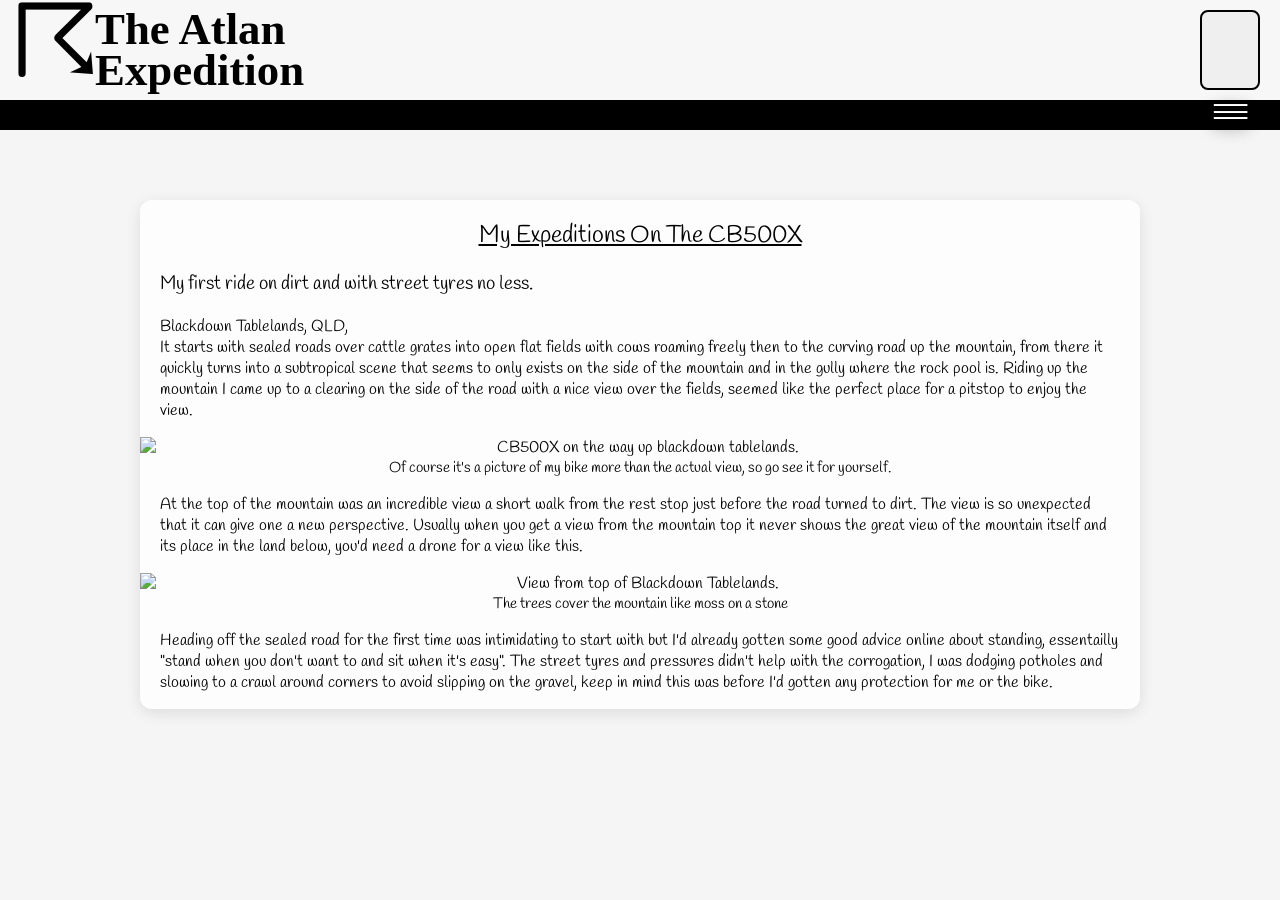
==== index.html @ a5b37e9d "Update index.html" ====
<!DOCTYPE html>
<html>
<head>
  <title>The Atlan Expedition</title>

<!-- Standard search engine description -->
  <meta name="description" content="Read along as I go on expeditions throughout Queensland, Australia" />
<!-- Social media tags (Open Graph) -->
  <meta property="og:title" content="The Atlan Expedition" /><meta property="og:type" content="website" /><meta property="og:description" content="Read along as I go on adventures throughout Queensland, Australia" />
    <!-- FONTS -->
    <link rel="preconnect" href="https://googleapis.com" />
    <link rel="preconnect" href="https://gstatic.com" crossorigin />
    <link href="https://googleapis.com/css2?family=Handlee&family=Merriweather:ital,wght@0,300..900;1,300..900&display=swap" rel="stylesheet" />
    <link href="https://fonts.googleapis.com/css2?family=Handlee&display=swap" rel="stylesheet">
   
    <!-- EXTERNAL STYLESHEET -->
    <link rel="stylesheet" type="text/css" href="./styles.css">
</head>
<body class="index-b-page">
  <!-- Full-Page Loading Curtain -->
<div id="loading-overlay">
  <div class="loader-content">
    <div class="loader-symbol">&#10008;</div>
    <p class="loader-text">Loading Expedition...</p>
  </div>
</div>
<div class="header-container index-h-page">
  <div class="flex-container">
    <!-- 1. Left Side Group -->
    <div class="header-wrapper">
    <div class="brand-group">
      <p class="symbol-class">&#9736;</p>
      <h1 class="text-wrapper-class">The Atlan<br>Expedition</h1>
    </div>
    </div>



        <!-- 2. Middle Button Bar (Now converted into the hidden drawer) -->
        <div class="menu-fixed-anchor">
          <div class="menu-container">
            <input type="checkbox" id="nav-toggle" class="nav-toggle-check">
            
            <label for="nav-toggle" class="nav-toggle-tab">
              <span>&#9776;</span>
            </label>
        
            <div class="nav-buttons-anchored">
              <a href="index.html" style="text-decoration: none;"><button style="cursor: pointer; font-size:30px;" class="nav-btn-home">Home</button></a>
              <a href="camping.html" style="text-decoration: none;"><button style="cursor: pointer; font-size:30px;" class="nav-btn-camping">Camping</button></a>
              <a href="fishing.html" style="text-decoration: none;"><button style="cursor: pointer; font-size:30px;" class="nav-btn-fishing">Fishing</button></a>
            </div>  
          </div>
        </div>
        <!-- 3. Right Side Group -->
        <div class="right-menu">
          <a href="bible.html">
            <button style="cursor: pointer" class="bible-btn"></button>
          </a>
        </div>
      </div>
    </div>
<section style="text-align: center;" class="card">
  <h2 style="text-decoration: underline;">My Expeditions On The CB500X</h2>
    <h3 style="text-align: left;">My first ride on dirt and with street tyres no less.</h3>
      <p style="text-align: left;">Blackdown Tablelands, QLD,<br>It starts with sealed roads over cattle grates into open flat fields with cows roaming freely then to the curving road up the mountain, from there it quickly turns into a subtropical scene that seems to only exists on the side of the mountain and in the gully where the rock pool is. Riding up the mountain I came up to a clearing on the side of the road with a nice view over the fields, seemed like the perfect place for a pitstop to enjoy the view.</p>
      <img src="https://raw.githubusercontent.com/TheAtlanExpedition/CB500X-Adventures/refs/heads/main/Images/20260704_122043.jpg" alt="CB500X on the way up blackdown tablelands." class="responsive-img"><figcaption style="font-size: 15px;">Of course it's a picture of my bike more than the actual view, so go see it for yourself.</figcaption>
      <p style="text-align: left;">At the top of the mountain was an incredible view a short walk from the rest stop just before the road turned to dirt. The view is so unexpected that it can give one a new perspective. Usually when you get a view from the mountain top it never shows the great view of the mountain itself and its place in the land below, you'd need a drone for a view like this.</p>
      <img src="https://raw.githubusercontent.com/TheAtlanExpedition/CB500X-Adventures/refs/heads/main/Images/20260704_111719.jpg" alt="View from top of Blackdown Tablelands." class="responsive-img"><figcaption style="font-size: 15px;"">The trees cover the mountain like moss on a stone</figcaption>
      <p style="text-align: left;">Heading off the sealed road for the first time was intimidating to start with but I'd already gotten some good advice online about standing, essentailly "stand when you don't want to and sit when it's easy". The street tyres and pressures didn't help with the corrogation, I was dodging potholes and slowing to a crawl around corners to avoid slipping on the gravel, keep in mind this was before I'd gotten any protection for me or the bike.<br></p>
</section>  
<!-- © &#169; -->
<script>
  window.addEventListener('load', function () {
    const overlay = document.getElementById('loading-overlay');
    if (overlay) {
      overlay.classList.add('fade-out');
    }
  });
</script>
</body>
</html>

<!-- https://codesandbox.io/p/sandbox/brave-cohen-rt484s?file=%2Findex.html%3A117%2C311 
    https://www.freecodecamp.org/learn/responsive-web-design-v9/lab-recipe-page/build-a-recipe-page
    https://www.toptal.com/designers/htmlarrows/symbols/
    https://www.codechef.com/html-online-compiler
    ✟ &#10014;
    ☰ &#9776;
    ☷ &#9783;
    ☈ &#9736;
    ☠ &#9760; 
    ✘ &#10008;-->
---- styles.css ----
*,
*::before,
*::after {
  box-sizing: border-box !important;
}

/* ==========================================================================
       Global Loading Screen Overlay
   ========================================================================== */
#loading-overlay {
  position: fixed;
  top: 0;
  left: 0;
  width: 100vw;
  height: 100vh;
  background-color: #000000; /* Matches your navbar theme */
  z-index: 100000; /* Sits above everything, including your nav bar */
  display: flex;
  justify-content: center;
  align-items: center;
  opacity: 1;
  transition: opacity 0.4s ease-out, visibility 0.4s ease-out;
  visibility: visible;
}

/* Class added by JavaScript to smoothly slide the curtain away */
#loading-overlay.fade-out {
  opacity: 0;
  visibility: hidden;
}

.loader-content {
  text-align: center;
  color: #ffffff;
  font-family: "Merriweather", serif;
}

/* Spinning symbol effect */
.loader-symbol {
  font-size: 60px;
  margin-bottom: 15px;
  display: inline-block;
  animation: spin 2s linear infinite;
}

.loader-text {
  font-size: 18px;
  letter-spacing: 2px;
  text-transform: uppercase;
  margin: 0;
}

/* Keyframes for the rotation loop */
@keyframes spin {
  0% {
    transform: rotate(0deg);
  }
  100% {
    transform: rotate(360deg);
  }
}

/* ==========================================================================
  1. Global Page Layout
  ========================================================================== */
body {
  margin: 0;
  padding: 0 0 20px 0;
  min-height: 100vh;
  display: flex;
  flex-direction: column;
  align-items: right;
  box-sizing: border-box;
  background-color: #f5f5f5;
}

/* ==========================================================================
 Font Families
 ========================================================================== */
/* 1. Large Cursive Titles (Matching your original h2 and h3 rules) */
h2,
h3,
.handlee-regular {
  font-family: "Handlee", cursive !important;
  font-weight: 400;
  font-style: normal;
}

/* 2. Standard Cursive Body Text (Matching your original p, h4, and figcaption rules) */
body,
html,
p,
span,
a,
button,
.handlee-regular {
  font-family: "Handlee", cursive !important;
  font-weight: 400;
  font-style: normal;
}

/* 3. Large Serif Title (Matching your original h1 rule) */
h1 {
  font-family: "Merriweather", Georgia, serif !important;
}
/* Add this below your font definitions to enforce strict selection mapping */
*,
*::before,
*::after {
  font-family: inherit;
}

body,
html {
  font-family: "Merriweather", sans-serif;
  font-family: "Handlee", cursive;
}

/* ==========================================================================
       2. Header Base Structure
       ========================================================================== */
.header-container {
  position: sticky;
  top: 0;
  z-index: 1000;
  width: 100%;
  height: 100px;
  margin: 0 0 100px 0;
  background-size: cover;
  background-position: center;
  display: flex;
  align-items: center;
  justify-content: center;
  box-sizing: border-box;
}
.header-container::after {
  content: "";
  display: block;
  position: absolute;
  top: -5px;
  left: 0;
  width: 100%;
  height: 30px;
  background-color: #000000;
  margin-top: 105px;
}

/* PAGE SPECIFIC HEADER BACKGROUND IMAGES */

.header-container.index-h-page {
  background-image: linear-gradient(
      rgba(255, 255, 255, 0.2),
      rgba(255, 255, 255, 0.2)
    ),
    url("https://raw.githubusercontent.com/TheAtlanExpedition/CB500X/refs/heads/main/Images/20260704_111639.jpg");
}
.header-container.camping-h-page {
  background-image: linear-gradient(
      rgba(255, 255, 255, 0.2),
      rgba(255, 255, 255, 0.2)
    ),
    url("https://raw.githubusercontent.com/TheAtlanExpedition/CB500X/refs/heads/main/Images/image_ca4cc3a2.jpg");
}
.header-container.fishing-h-page {
  background-image: linear-gradient(
      rgba(255, 255, 255, 0.2),
      rgba(255, 255, 255, 0.2)
    ),
    url("https://raw.githubusercontent.com/TheAtlanExpedition/CB500X/refs/heads/main/Images/20170120_161301_IMG_0992.jpg");
}
.header-container.bible-h-page {
  background-image: linear-gradient(
      rgba(255, 255, 255, 0.2),
      rgba(255, 255, 255, 0.2)
    ),
    url("https://raw.githubusercontent.com/TheAtlanExpedition/CB500X/refs/heads/main/Images/the-holy-bible-with-sun-beam-website-header.jpg");
}

/* --- Title Panel Frame Setup --- */

.flex-container {
  display: flex;
  align-items: center;
  justify-content: space-between;
  width: 100%;
  max-width: 1900px;
  padding: 0 20px;
  box-sizing: border-box;
  position: relative;
  height: 400px;
  z-index: 2; /* Keeps text and buttons above background image layers */
}

.brand-box-container {
  display: inline-block;
  background: rgba(255, 255, 255, 0.45);
  backdrop-filter: blur(6px);
  border: 3px solid #000000;
  border-radius: 16px;
  padding: 12px 30px 12px 15px;
  box-sizing: border-box;
}

/* Text grid stack isolated cleanly inside the wrapper panel */
.brand-group {
  display: grid;
  grid-template-areas: "stack";
  position: relative;
  bottom: 0px;
  left: 35px;
}

.brand-group > * {
  grid-area: stack;
}

/* --- DISREGARD ALL SYMBOL-SPECIFIC SPACING --- */
.brand-group .symbol-class {
  align-self: center;
  justify-self: start;
  font-size: 6.4rem;

  /* CRITICAL LOCKS: Strips the element of physical width or margin footprints */
  margin: 0 !important; /* Destroys any browser default or injected margins */
  padding: 0 !important; /* Destroys any browser default padding */
  width: 0px !important; /* Forces layout footprint to absolute zero */
  height: 0px !important;
  display: inline-flex; /* Normalizes rendering behavior */
  align-items: center;
  justify-content: center;
  white-space: nowrap; /* Stops wider characters from causing text-wrap shifts */
  overflow: visible; /* Allows the large graphic to still visually display outside the 0px box */
}

/* --- THE LOCK: ABSOLUTE TEXT PLACEMENT --- */
.brand-group .text-wrapper-class {
  align-self: center;
  justify-self: start;

  /* 
    This margin calculates the distance directly from the absolute left border of your .brand-box-container. */
  margin-left: 40px;
  margin-bottom: 25px;

  /* Text Typography Styles */
  font-family: "Merriweather", serif;
  transform: translate(0px, -3px);
  font-size: 2.8rem;
  line-height: 0.9;
  text-align: left;
  color: #000000;
  box-sizing: border-box;
}

/* ==========================================================================
       3. Navigation Track & Buttons
 ========================================================================== */
/* --- 1. THE VIEWPORT ANCHOR (Pins the menu system to the right edge) --- */
.menu-fixed-anchor {
  position: fixed;
  top: 100px; /* Matches the bottom edge height of your header */
  right: 40px; /* Safety margin so it never cuts off screen edge */
  z-index: 10000;
}

/* --- 2. THE LOCAL RELATIVE ANCHOR --- */
.menu-container {
  position: relative;
  display: inline-block;
}

/* --- 3. THE STATIONARY TAB BUTTON --- */
.nav-toggle-tab {
  display: inline-block;
  background-color: #000000;
  color: #ffffff;
  border-radius: 8px;
  cursor: pointer;
  font-family: sans-serif;
  font-weight: bold;
  font-size: 20px;
  transform: scaleX(2.3); /* Forces the text/button to stretch extra wide */
  box-shadow: 0 4px 10px rgba(0, 0, 0, 0.2);
  position: relative;
  z-index: 10002; /* Kept highest to stack cleanly over the dropdown background */
}

/* --- 4. THE HIDDEN CHECKBOX CONTROL --- */
.nav-toggle-check {
  display: none;
}

/* --- 5. THE VERTICAL DROPDOWN PANEL --- */
.nav-buttons-anchored {
  position: absolute;
  top: 30px; /* Spawns exactly at the bottom edge of the Menu button */
  right: -40px; /* Aligns dropdown flush to the right so it stays on-screen */

  transform: translateY(-20px);
  opacity: 0;
  visibility: hidden;
  z-index: 10001;

  width: auto;
  height: auto;
  padding: 15px 5px;
  box-sizing: border-box;

  display: flex;
  flex-direction: row;
  align-items: center;
  justify-content: center;
  gap: 5px;
  white-space: nowrap;
  background-color: #000000;

  /* FIX: Top-left corner is set to 0 to seamlessly catch the new curve flare */
  border-radius: 0 0px 12px 12px;

  transition: opacity 0.3s ease, transform 0.3s ease, visibility 0.3s ease;
}

/* --- 6. SMOOTH CURVED FLARE (Top-Left Connection) --- */
.nav-buttons-anchored::after {
  content: "";
  position: absolute;
  top: -1px;
  left: -25px; /* Snaps flush against the left side of the panel */
  width: 25px;
  height: 25px;
  background: transparent;
  border-top-right-radius: 25px; /* Creates the beautiful outward curvature scoop */
  box-shadow: 8px -8px 0 0 #000000; /* Fills the shape with matching solid black */
  z-index: -1;
  pointer-events: none;
}

/* --- 7. OPEN DEPLOYMENT LOGIC --- */
.nav-toggle-check:checked ~ .nav-buttons-anchored {
  opacity: 1;
  visibility: visible;
  transform: translateY(0); /* Drops down smoothly into place when clicked */
}

/* --- INDIVIDUAL NAV BTNS --- */
.nav-btn-home {
  background-image: url("https://raw.githubusercontent.com/TheAtlanExpedition/CB500X/refs/heads/main/Images/20260704_111639.jpg");
  background-size: cover;
  background-position: center;
  background-repeat: no-repeat;
  color: white;
  font-weight: bold;
  font-size: 16px;
  text-shadow: 1px 1px 4px rgba(0, 0, 0, 0.8);
  width: 150px;
  height: 40px; /* Adjusted height to prevent image cropping */
  box-sizing: border-box;
  display: flex; /* Centered button text cleanly inside card */
  align-items: center;
  justify-content: center;
  border: none;
  border-radius: 8px;
  cursor: pointer;
  transition: transform 0.2s ease;
}
.nav-btn-home:hover {
  opacity: 0.9;
  transform: scale(1.05);
}

.nav-btn-camping {
  background-image: url("https://raw.githubusercontent.com/TheAtlanExpedition/CB500X/refs/heads/main/Images/image_ca4cc3a2.jpg");
  background-size: cover;
  background-position: center;
  background-repeat: no-repeat;
  color: white;
  font-weight: bold;
  font-size: 16px;
  text-shadow: 1px 1px 4px rgba(0, 0, 0, 0.8);
  width: 150px;
  height: 40px; /* Adjusted height to prevent image cropping */
  box-sizing: border-box;
  display: flex; /* Centered button text cleanly inside card */
  align-items: center;
  justify-content: center;
  border: none;
  border-radius: 8px;
  cursor: pointer;
  transition: transform 0.2s ease;
}
.nav-btn-camping:hover {
  opacity: 0.9;
  transform: scale(1.05);
}

.nav-btn-fishing {
  background-image: url("https://raw.githubusercontent.com/TheAtlanExpedition/CB500X/refs/heads/main/Images/20170120_161301_IMG_0992.jpg");
  background-size: cover;
  background-position: center;
  background-repeat: no-repeat;
  color: white;
  font-weight: bold;
  font-size: 16px;
  text-shadow: 1px 1px 4px rgba(0, 0, 0, 0.8);
  width: 150px;
  height: 40px; /* Adjusted height to prevent image cropping */
  box-sizing: border-box;
  display: flex; /* Centered button text cleanly inside card */
  align-items: center;
  justify-content: center;
  border: none;
  border-radius: 8px;
  cursor: pointer;
  transition: transform 0.2s ease;
}
.nav-btn-fishing:hover {
  opacity: 0.9;
  transform: scale(1.05);
}

/* ==========================================================================
       4. Right Side Buttons (Original Separate Custom Sizes)
       ========================================================================== */
.bible-btn {
  background-image: url("https://raw.githubusercontent.com/TheAtlanExpedition/CB500X/refs/heads/main/Images/photo-1450558415837-1f5e21a17709.avif");
  background-size: cover;
  background-position: center;
  background-repeat: no-repeat;
  color: white;
  font-weight: bold;
  font-size: 16px;
  text-shadow: 1px 1px 4px rgba(0, 0, 0, 0.8);
  width: 60px;
  height: 80px;
  box-sizing: border-box;
  padding-bottom: 40px;
  border: 2px solid #000000;
  border-radius: 8px;
  cursor: pointer;
  transition: transform 0.2s ease;
}
.bible-btn:hover {
  opacity: 0.9;
  transform: scale(1.15);
}

.church-btn {
  background-image: url("https://raw.githubusercontent.com/TheAtlanExpedition/CB500X/refs/heads/main/Images/logo.png");
  background-size: cover;
  background-position: center;
  background-repeat: no-repeat;
  color: white;
  font-weight: bold;
  font-size: 16px;
  text-shadow: 1px 1px 4px rgba(0, 0, 0, 0.8);
  width: 150px;
  height: 30px;
  box-sizing: border-box;
  padding-bottom: 40px;
  border: 2px solid #00a1dd;
  border-radius: 8px;
  cursor: pointer;
  transition: transform 0.2s ease;
}
.church-btn:hover {
  opacity: 0.9;
  transform: scale(1.15);
}

/* ==========================================================================
       5. Content Cards & Scaling
       ========================================================================== */
.card {
  width: 100%;
  max-width: 1000px;
  display: block;
  padding: 0px 20px;
  background-color: rgba(255, 255, 255, 0.85);

  /* FIX: Clean centering on the screen since nav is tucked away */
  margin-left: auto;
  margin-right: auto;

  border-radius: 12px;
  box-shadow: 0 4px 15px rgba(0, 0, 0, 0.1);
  box-sizing: border-box;
}

.card img.responsive-img {
  width: calc(100% + 40px);
  max-width: none;
  margin-left: -20px;
  height: auto;
  display: block;
  margin-top: 15px;
}

/* PAGE SPECIFIC BACKGROUND IMAGES */
/* Index/Home Page Background */
body.index-b-page {
  background-image: url("https://raw.githubusercontent.com/TheAtlanExpedition/CB500X/refs/heads/main/Images/20180610_144339_1F39E90D-0541-4893-8704-A8CA6835F2B8.jpg");
  background-attachment: fixed;
  background-size: cover;
  background-position: center top;
  background-repeat: no-repeat;
}
/* Camping Page Background */
body.camping-b-page {
  background-image: url("https://raw.githubusercontent.com/TheAtlanExpedition/CB500X/refs/heads/main/Images/image_ca4cc3a2.jpg");
  background-attachment: fixed;
  background-size: cover;
  background-position: center top;
  background-repeat: no-repeat;
}
/* Fishing Page Background */
body.fishing-b-page {
  background-image: url("https://raw.githubusercontent.com/TheAtlanExpedition/CB500X/refs/heads/main/Images/20170120_161301_IMG_0992.jpg");
  background-attachment: fixed;
  background-size: cover;
  background-position: center top;
  background-repeat: no-repeat;
}
/* Bible Page Background */
body.bible-b-page {
  background-image: url("https://raw.githubusercontent.com/TheAtlanExpedition/CB500X/refs/heads/main/Images/photo-1450558415837-1f5e21a17709.avif");
  background-attachment: fixed;
  background-size: cover;
  background-position: center top;
  background-repeat: no-repeat;
}
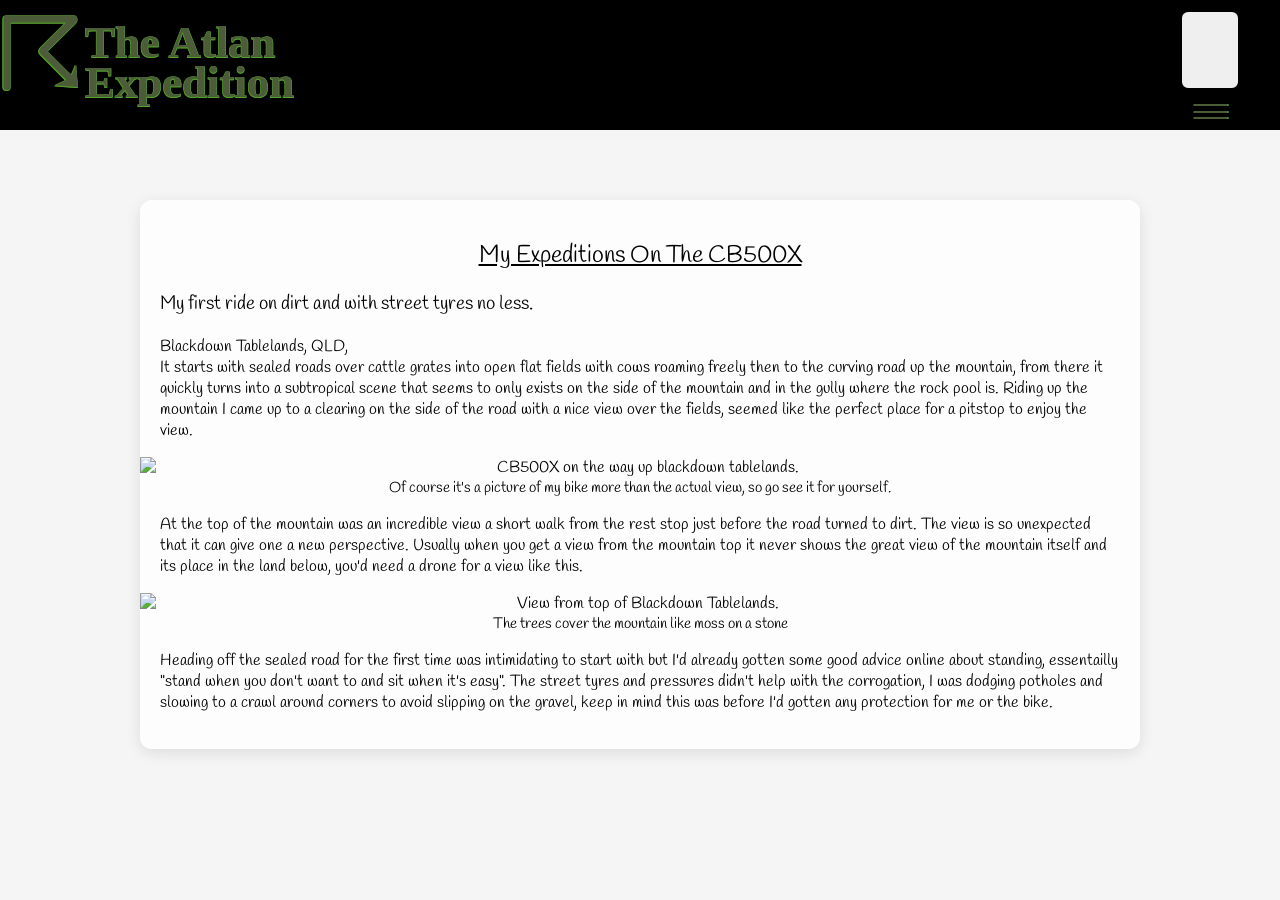
==== commit 5381cc27: "Update index.html" ====
--- a/index.html
+++ b/index.html
@@ -17,6 +17,7 @@
     <link rel="stylesheet" type="text/css" href="./styles.css">
 </head>
 <body class="index-b-page">
+  
   <!-- Full-Page Loading Curtain -->
 <div id="loading-overlay">
   <div class="loader-content">
@@ -25,6 +26,12 @@
   </div>
 </div>
 <div class="header-container index-h-page">
+    <!-- 🆕 INSERTED LAYER: Handles the 3-part background system -->
+    <div class="header-background-layer">
+      <div class="side-bg-box left-bg"></div>
+      <div class="center-bg-image"></div>
+      <div class="side-bg-box right-bg"></div>
+    </div>
   <div class="flex-container">
     <!-- 1. Left Side Group -->
     <div class="header-wrapper">
--- a/styles.css
+++ b/styles.css
@@ -124,15 +124,18 @@
   top: 0;
   z-index: 1000;
   width: 100%;
+  min-width: 950px;
   height: 100px;
   margin: 0 0 100px 0;
-  background-size: cover;
-  background-position: center;
   display: flex;
   align-items: center;
   justify-content: center;
   box-sizing: border-box;
-}
+
+  /* 🎨 Forces everything past the 1900px asset limit to blend into absolute black background panels */
+  background-color: #000000;
+}
+
 .header-container::after {
   content: "";
   display: block;
@@ -146,29 +149,79 @@
 }
 
 /* PAGE SPECIFIC HEADER BACKGROUND IMAGES */
-
-.header-container.index-h-page {
+/* --- 3. THE INTERMEDIARY BACKGROUND ENGINE LAYERING --- */
+.header-background-layer {
+  position: absolute;
+  top: 0;
+  left: 100;
+  width: 100%;
+  height: 100%;
+  display: flex;
+  justify-content: flex-end; /* Keeps the middle image perfectly centered with the text content wrapper */
+  z-index: 1;
+}
+
+/* Both left and right blocks stretch horizontally to completely fill all window scale variables past 1900px */
+.side-bg-box {
+  flex: 1;
+  height: 100%;
+  background-color: #0000;
+}
+
+/* --- THE CENTER IMAGE (Now size-locked with zero responsive scaling to freeze text/mask positions) --- */
+.center-bg-image {
+  /* 🛑 THE LOCK: Match this exactly with your max-width content container to freeze alignment proportions */
+  width: 100%;
+  max-width: 1900px;
+  min-width: 950px;
+  height: 100%;
+  flex-shrink: 0; /* Absolutely forbids window scaling from compressing your layout mapping dimensions */
+
+  /* Center alignment coordinates across all display variables */
+  background-position: center center;
+  background-repeat: no-repeat;
+  background-size: cover; /* Conforms your landscape asset nicely inside the frame */
+
+  /* 🔄 THE IMAGE MASK ENG: Handles standard luminance mask coordinates perfectly across layout viewports */
+  -webkit-mask-image: url("https://raw.githubusercontent.com/TheAtlanExpedition/CB500X/refs/heads/main/Images/Header_Background_Black(2.0).png");
+  mask-image: url("https://raw.githubusercontent.com/TheAtlanExpedition/CB500X/refs/heads/main/Images/Header_Background_Black(2.0).png");
+
+  -webkit-mask-mode: luminance;
+  mask-mode: luminance;
+
+  -webkit-mask-size: 100% 100%;
+  mask-size: 100% 100%;
+  -webkit-mask-position: center center;
+  mask-position: center center;
+  -webkit-mask-repeat: no-repeat;
+  mask-repeat: no-repeat;
+}
+
+.index-h-page .center-bg-image {
   background-image: linear-gradient(
       rgba(255, 255, 255, 0.2),
       rgba(255, 255, 255, 0.2)
     ),
     url("https://raw.githubusercontent.com/TheAtlanExpedition/CB500X/refs/heads/main/Images/20260704_111639.jpg");
 }
-.header-container.camping-h-page {
+
+.camping-h-page .center-bg-image {
   background-image: linear-gradient(
       rgba(255, 255, 255, 0.2),
       rgba(255, 255, 255, 0.2)
     ),
     url("https://raw.githubusercontent.com/TheAtlanExpedition/CB500X/refs/heads/main/Images/image_ca4cc3a2.jpg");
 }
-.header-container.fishing-h-page {
+
+.fishing-h-page .center-bg-image {
   background-image: linear-gradient(
       rgba(255, 255, 255, 0.2),
       rgba(255, 255, 255, 0.2)
     ),
     url("https://raw.githubusercontent.com/TheAtlanExpedition/CB500X/refs/heads/main/Images/20170120_161301_IMG_0992.jpg");
 }
-.header-container.bible-h-page {
+
+.bible-h-page .center-bg-image {
   background-image: linear-gradient(
       rgba(255, 255, 255, 0.2),
       rgba(255, 255, 255, 0.2)
@@ -177,27 +230,28 @@
 }
 
 /* --- Title Panel Frame Setup --- */
-
 .flex-container {
   display: flex;
   align-items: center;
   justify-content: space-between;
   width: 100%;
   max-width: 1900px;
-  padding: 0 20px;
+  margin: 0 auto; /* Safely anchors your layout space to stay aligned with the fixed mask dimensions */
+  padding: 0 40px; /* Gives some clean breathing space inside the black framing wings */
   box-sizing: border-box;
   position: relative;
-  height: 400px;
+  height: 100px;
   z-index: 2; /* Keeps text and buttons above background image layers */
 }
 
+/* Clear transparent style properties allow text elements to stay nested inside the black zone natively */
 .brand-box-container {
   display: inline-block;
-  background: rgba(255, 255, 255, 0.45);
-  backdrop-filter: blur(6px);
-  border: 3px solid #000000;
-  border-radius: 16px;
-  padding: 12px 30px 12px 15px;
+  background: transparent;
+  border: none;
+  box-shadow: none;
+  backdrop-filter: none;
+  padding: 0;
   box-sizing: border-box;
 }
 
@@ -207,7 +261,7 @@
   grid-template-areas: "stack";
   position: relative;
   bottom: 0px;
-  left: 35px;
+  left: 0px; /* Reset old layout shifts to follow flex container guidelines */
 }
 
 .brand-group > * {
@@ -219,36 +273,35 @@
   align-self: center;
   justify-self: start;
   font-size: 6.4rem;
-
-  /* CRITICAL LOCKS: Strips the element of physical width or margin footprints */
-  margin: 0 !important; /* Destroys any browser default or injected margins */
-  padding: 0 !important; /* Destroys any browser default padding */
-  width: 0px !important; /* Forces layout footprint to absolute zero */
+  margin: 0 !important;
+  padding: 0 !important;
+  width: 0px !important;
   height: 0px !important;
-  display: inline-flex; /* Normalizes rendering behavior */
-  align-items: center;
-  justify-content: center;
-  white-space: nowrap; /* Stops wider characters from causing text-wrap shifts */
-  overflow: visible; /* Allows the large graphic to still visually display outside the 0px box */
+  transform: translate(0px, 12px);
+  display: inline-flex;
+  align-items: center;
+  justify-content: center;
+  white-space: nowrap;
+  overflow: visible;
+  text-shadow: -0.5px -0.5px 0 #52a12b, 0.5px -0.5px 0 #52a12b,
+    -0.5px 0.5px 0 #52a12b, 0.5px 0.5px 0 #52a12b;
+  color: #4c5c39;
 }
 
 /* --- THE LOCK: ABSOLUTE TEXT PLACEMENT --- */
 .brand-group .text-wrapper-class {
   align-self: center;
   justify-self: start;
-
-  /* 
-    This margin calculates the distance directly from the absolute left border of your .brand-box-container. */
-  margin-left: 40px;
-  margin-bottom: 25px;
-
-  /* Text Typography Styles */
+  margin-left: 45px; /* Safely creates space for your ☈ symbol graphic footprint */
+  margin-bottom: 0px; /* Balanced layout positioning alignment inside the 100px bar */
   font-family: "Merriweather", serif;
   transform: translate(0px, -3px);
   font-size: 2.8rem;
   line-height: 0.9;
   text-align: left;
-  color: #000000;
+  text-shadow: -0.5px -0.5px 0 #52a12b, 0.5px -0.5px 0 #52a12b,
+    -0.5px 0.5px 0 #52a12b, 0.5px 0.5px 0 #52a12b;
+  color: #4c5c39;
   box-sizing: border-box;
 }
 
@@ -257,9 +310,9 @@
  ========================================================================== */
 /* --- 1. THE VIEWPORT ANCHOR (Pins the menu system to the right edge) --- */
 .menu-fixed-anchor {
-  position: fixed;
+  position: absolute;
   top: 100px; /* Matches the bottom edge height of your header */
-  right: 40px; /* Safety margin so it never cuts off screen edge */
+  right: 60px; /* Safety margin so it never cuts off screen edge */
   z-index: 10000;
 }
 
@@ -273,14 +326,15 @@
 .nav-toggle-tab {
   display: inline-block;
   background-color: #000000;
-  color: #ffffff;
+  color: #4c5c39;
+  text-shadow: -0.1px -0.1px 0 #52a12b, 0.1px -0.1px 0 #52a12b,
+    -0.1px 0.1px 0 #52a12b, 0.1px 0.1px 0 #52a12b;
   border-radius: 8px;
   cursor: pointer;
   font-family: sans-serif;
   font-weight: bold;
   font-size: 20px;
   transform: scaleX(2.3); /* Forces the text/button to stretch extra wide */
-  box-shadow: 0 4px 10px rgba(0, 0, 0, 0.2);
   position: relative;
   z-index: 10002; /* Kept highest to stack cleanly over the dropdown background */
 }
@@ -303,7 +357,7 @@
 
   width: auto;
   height: auto;
-  padding: 15px 5px;
+  padding: 3px 5px;
   box-sizing: border-box;
 
   display: flex;
@@ -315,7 +369,7 @@
   background-color: #000000;
 
   /* FIX: Top-left corner is set to 0 to seamlessly catch the new curve flare */
-  border-radius: 0 0px 12px 12px;
+  border-radius: 0 0px 8px 8px;
 
   transition: opacity 0.3s ease, transform 0.3s ease, visibility 0.3s ease;
 }
@@ -325,7 +379,7 @@
   content: "";
   position: absolute;
   top: -1px;
-  left: -25px; /* Snaps flush against the left side of the panel */
+  left: -24px; /* Snaps flush against the left side of the panel */
   width: 25px;
   height: 25px;
   background: transparent;
@@ -470,20 +524,20 @@
 /* ==========================================================================
        5. Content Cards & Scaling
        ========================================================================== */
+
 .card {
-  width: 100%;
+  width: calc(100% - 40px);
   max-width: 1000px;
+  min-width: 900px;
   display: block;
-  padding: 0px 20px;
+  padding: 20px 10px;
   background-color: rgba(255, 255, 255, 0.85);
-
-  /* FIX: Clean centering on the screen since nav is tucked away */
   margin-left: auto;
   margin-right: auto;
-
   border-radius: 12px;
   box-shadow: 0 4px 15px rgba(0, 0, 0, 0.1);
   box-sizing: border-box;
+  padding: 20px;
 }
 
 .card img.responsive-img {
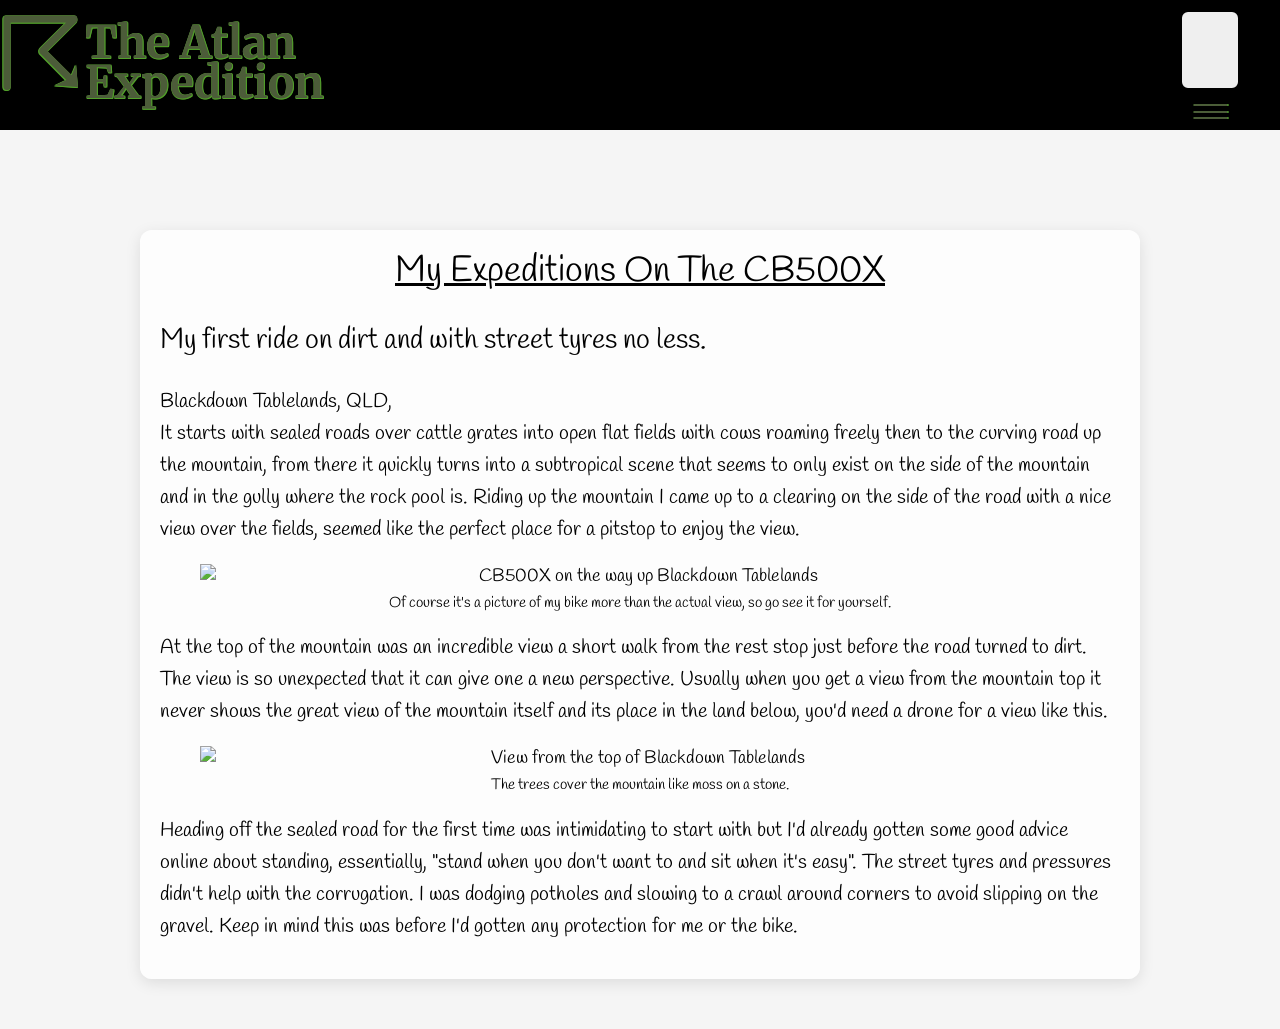
==== commit 8c50e392: "Update index.html" ====
--- a/index.html
+++ b/index.html
@@ -1,92 +1,259 @@
 <!DOCTYPE html>
-<html>
+<html lang="en">
 <head>
+  <meta charset="UTF-8">
+  <meta name="viewport" content="width=device-width, initial-scale=1.0">
+
   <title>The Atlan Expedition</title>
 
-<!-- Standard search engine description -->
-  <meta name="description" content="Read along as I go on expeditions throughout Queensland, Australia" />
-<!-- Social media tags (Open Graph) -->
-  <meta property="og:title" content="The Atlan Expedition" /><meta property="og:type" content="website" /><meta property="og:description" content="Read along as I go on adventures throughout Queensland, Australia" />
-    <!-- FONTS -->
-    <link rel="preconnect" href="https://googleapis.com" />
-    <link rel="preconnect" href="https://gstatic.com" crossorigin />
-    <link href="https://googleapis.com/css2?family=Handlee&family=Merriweather:ital,wght@0,300..900;1,300..900&display=swap" rel="stylesheet" />
-    <link href="https://fonts.googleapis.com/css2?family=Handlee&display=swap" rel="stylesheet">
-   
-    <!-- EXTERNAL STYLESHEET -->
-    <link rel="stylesheet" type="text/css" href="./styles.css">
+  <meta
+    name="description"
+    content="Read along as I go on expeditions throughout Queensland, Australia"
+  >
+
+  <meta property="og:title" content="The Atlan Expedition">
+  <meta property="og:type" content="website">
+  <meta
+    property="og:description"
+    content="Read along as I go on adventures throughout Queensland, Australia"
+  >
+
+  <!-- Fonts -->
+  <link rel="preconnect" href="https://fonts.googleapis.com">
+  <link rel="preconnect" href="https://fonts.gstatic.com" crossorigin>
+
+  <link
+    href="https://fonts.googleapis.com/css2?family=Handlee&family=Merriweather:ital,wght@0,300..900;1,300..900&display=swap"
+    rel="stylesheet"
+  >
+
+  <!-- External stylesheet -->
+  <link rel="stylesheet" href="./styles.css">
+
+  <!-- Responsive section styling only -->
+  <style>
+    /*
+      These rules affect only the expedition article.
+      The header is not changed.
+    */
+
+    .card {
+      width: min(90%, 1000px);
+      margin: 30px auto;
+      box-sizing: border-box;
+      font-size: 18px;
+    }
+
+    .card h2 {
+      font-size: 1.5em;
+    }
+
+    .card h3 {
+      font-size: 1.2em;
+    }
+
+    .card p {
+      font-size: 1em;
+      line-height: 1.6;
+    }
+
+    .card figcaption {
+      font-size: 0.85em !important;
+      line-height: 1.4;
+    }
+
+    .card .responsive-img {
+      display: block;
+      width: 100%;
+      max-width: 100%;
+      height: auto;
+      margin: 20px auto 5px;
+    }
+
+    @media (max-width: 600px) {
+      .card {
+        width: 94%;
+        padding: 15px;
+        font-size: clamp(18px, 4.8vw, 24px);
+      }
+    }
+  </style>
 </head>
+
 <body class="index-b-page">
-  
+
   <!-- Full-Page Loading Curtain -->
-<div id="loading-overlay">
-  <div class="loader-content">
-    <div class="loader-symbol">&#10008;</div>
-    <p class="loader-text">Loading Expedition...</p>
+  <div id="loading-overlay">
+    <div class="loader-content">
+      <div class="loader-symbol">&#10008;</div>
+      <p class="loader-text">Loading Expedition...</p>
+    </div>
   </div>
-</div>
-<div class="header-container index-h-page">
-    <!-- 🆕 INSERTED LAYER: Handles the 3-part background system -->
+
+  <!-- Header -->
+  <div class="header-container index-h-page">
+
     <div class="header-background-layer">
       <div class="side-bg-box left-bg"></div>
       <div class="center-bg-image"></div>
       <div class="side-bg-box right-bg"></div>
     </div>
-  <div class="flex-container">
-    <!-- 1. Left Side Group -->
-    <div class="header-wrapper">
-    <div class="brand-group">
-      <p class="symbol-class">&#9736;</p>
-      <h1 class="text-wrapper-class">The Atlan<br>Expedition</h1>
-    </div>
-    </div>
-
-
-
-        <!-- 2. Middle Button Bar (Now converted into the hidden drawer) -->
-        <div class="menu-fixed-anchor">
-          <div class="menu-container">
-            <input type="checkbox" id="nav-toggle" class="nav-toggle-check">
-            
-            <label for="nav-toggle" class="nav-toggle-tab">
-              <span>&#9776;</span>
-            </label>
-        
-            <div class="nav-buttons-anchored">
-              <a href="index.html" style="text-decoration: none;"><button style="cursor: pointer; font-size:30px;" class="nav-btn-home">Home</button></a>
-              <a href="camping.html" style="text-decoration: none;"><button style="cursor: pointer; font-size:30px;" class="nav-btn-camping">Camping</button></a>
-              <a href="fishing.html" style="text-decoration: none;"><button style="cursor: pointer; font-size:30px;" class="nav-btn-fishing">Fishing</button></a>
-            </div>  
-          </div>
-        </div>
-        <!-- 3. Right Side Group -->
-        <div class="right-menu">
-          <a href="bible.html">
-            <button style="cursor: pointer" class="bible-btn"></button>
-          </a>
+
+    <div class="flex-container">
+
+      <!-- Left Side Group -->
+      <div class="header-wrapper">
+        <div class="brand-group">
+          <p class="symbol-class">&#9736;</p>
+          <h1 class="text-wrapper-class">
+            The Atlan<br>Expedition
+          </h1>
         </div>
       </div>
+
+      <!-- Middle Button Bar -->
+      <div class="menu-fixed-anchor">
+        <div class="menu-container">
+
+          <input
+            type="checkbox"
+            id="nav-toggle"
+            class="nav-toggle-check"
+          >
+
+          <label for="nav-toggle" class="nav-toggle-tab">
+            <span>&#9776;</span>
+          </label>
+
+          <div class="nav-buttons-anchored">
+            <a href="index.html" style="text-decoration: none;">
+              <button
+                type="button"
+                class="nav-btn-home"
+                style="cursor: pointer; font-size: 30px;"
+              >
+                Home
+              </button>
+            </a>
+
+            <a href="camping.html" style="text-decoration: none;">
+              <button
+                type="button"
+                class="nav-btn-camping"
+                style="cursor: pointer; font-size: 30px;"
+              >
+                Camping
+              </button>
+            </a>
+
+            <a href="fishing.html" style="text-decoration: none;">
+              <button
+                type="button"
+                class="nav-btn-fishing"
+                style="cursor: pointer; font-size: 30px;"
+              >
+                Fishing
+              </button>
+            </a>
+          </div>
+
+        </div>
+      </div>
+
+      <!-- Right Side Group -->
+      <div class="right-menu">
+        <a href="bible.html">
+          <button
+            type="button"
+            class="bible-btn"
+            style="cursor: pointer;"
+          ></button>
+        </a>
+      </div>
+
     </div>
-<section style="text-align: center;" class="card">
-  <h2 style="text-decoration: underline;">My Expeditions On The CB500X</h2>
-    <h3 style="text-align: left;">My first ride on dirt and with street tyres no less.</h3>
-      <p style="text-align: left;">Blackdown Tablelands, QLD,<br>It starts with sealed roads over cattle grates into open flat fields with cows roaming freely then to the curving road up the mountain, from there it quickly turns into a subtropical scene that seems to only exists on the side of the mountain and in the gully where the rock pool is. Riding up the mountain I came up to a clearing on the side of the road with a nice view over the fields, seemed like the perfect place for a pitstop to enjoy the view.</p>
-      <img src="https://raw.githubusercontent.com/TheAtlanExpedition/CB500X-Adventures/refs/heads/main/Images/20260704_122043.jpg" alt="CB500X on the way up blackdown tablelands." class="responsive-img"><figcaption style="font-size: 15px;">Of course it's a picture of my bike more than the actual view, so go see it for yourself.</figcaption>
-      <p style="text-align: left;">At the top of the mountain was an incredible view a short walk from the rest stop just before the road turned to dirt. The view is so unexpected that it can give one a new perspective. Usually when you get a view from the mountain top it never shows the great view of the mountain itself and its place in the land below, you'd need a drone for a view like this.</p>
-      <img src="https://raw.githubusercontent.com/TheAtlanExpedition/CB500X-Adventures/refs/heads/main/Images/20260704_111719.jpg" alt="View from top of Blackdown Tablelands." class="responsive-img"><figcaption style="font-size: 15px;"">The trees cover the mountain like moss on a stone</figcaption>
-      <p style="text-align: left;">Heading off the sealed road for the first time was intimidating to start with but I'd already gotten some good advice online about standing, essentailly "stand when you don't want to and sit when it's easy". The street tyres and pressures didn't help with the corrogation, I was dodging potholes and slowing to a crawl around corners to avoid slipping on the gravel, keep in mind this was before I'd gotten any protection for me or the bike.<br></p>
-</section>  
-<!-- © &#169; -->
-<script>
-  window.addEventListener('load', function () {
-    const overlay = document.getElementById('loading-overlay');
-    if (overlay) {
-      overlay.classList.add('fade-out');
-    }
-  });
-</script>
+  </div>
+
+  <!-- Expedition Content -->
+  <section class="card" style="text-align: center;">
+
+    <h2 style="text-decoration: underline;">
+      My Expeditions On The CB500X
+    </h2>
+
+    <h3 style="text-align: left;">
+      My first ride on dirt and with street tyres no less.
+    </h3>
+
+    <p style="text-align: left;">
+      Blackdown Tablelands, QLD,<br>
+      It starts with sealed roads over cattle grates into open flat fields
+      with cows roaming freely then to the curving road up the mountain, from
+      there it quickly turns into a subtropical scene that seems to only exist
+      on the side of the mountain and in the gully where the rock pool is.
+      Riding up the mountain I came up to a clearing on the side of the road
+      with a nice view over the fields, seemed like the perfect place for a
+      pitstop to enjoy the view.
+    </p>
+
+    <figure>
+      <img
+        src="https://raw.githubusercontent.com/TheAtlanExpedition/CB500X-Adventures/refs/heads/main/Images/20260704_122043.jpg"
+        alt="CB500X on the way up Blackdown Tablelands"
+        class="responsive-img"
+      >
+
+      <figcaption>
+        Of course it's a picture of my bike more than the actual view, so go see
+        it for yourself.
+      </figcaption>
+    </figure>
+
+    <p style="text-align: left;">
+      At the top of the mountain was an incredible view a short walk from the
+      rest stop just before the road turned to dirt. The view is so unexpected
+      that it can give one a new perspective. Usually when you get a view from
+      the mountain top it never shows the great view of the mountain itself and
+      its place in the land below, you'd need a drone for a view like this.
+    </p>
+
+    <figure>
+      <img
+        src="https://raw.githubusercontent.com/TheAtlanExpedition/CB500X-Adventures/refs/heads/main/Images/20260704_111719.jpg"
+        alt="View from the top of Blackdown Tablelands"
+        class="responsive-img"
+      >
+
+      <figcaption>
+        The trees cover the mountain like moss on a stone.
+      </figcaption>
+    </figure>
+
+    <p style="text-align: left;">
+      Heading off the sealed road for the first time was intimidating to start
+      with but I'd already gotten some good advice online about standing,
+      essentially, "stand when you don't want to and sit when it's easy".
+      The street tyres and pressures didn't help with the corrugation. I was
+      dodging potholes and slowing to a crawl around corners to avoid slipping
+      on the gravel. Keep in mind this was before I'd gotten any protection for
+      me or the bike.
+    </p>
+
+  </section>
+
+  <script>
+    window.addEventListener('load', function () {
+      const overlay = document.getElementById('loading-overlay');
+
+      if (overlay) {
+        overlay.classList.add('fade-out');
+      }
+    });
+  </script>
+
 </body>
 </html>
+
 
 <!-- https://codesandbox.io/p/sandbox/brave-cohen-rt484s?file=%2Findex.html%3A117%2C311 
     https://www.freecodecamp.org/learn/responsive-web-design-v9/lab-recipe-page/build-a-recipe-page
--- a/styles.css
+++ b/styles.css
@@ -1,89 +1,89 @@
 *,
 *::before,
 *::after {
-  box-sizing: border-box !important;
-}
-
-/* ==========================================================================
-       Global Loading Screen Overlay
-   ========================================================================== */
+box-sizing: border-box !important;
+}
+
+/* ==========================================================================
+      Global Loading Screen Overlay
+  ========================================================================== */
 #loading-overlay {
-  position: fixed;
-  top: 0;
-  left: 0;
-  width: 100vw;
-  height: 100vh;
-  background-color: #000000; /* Matches your navbar theme */
-  z-index: 100000; /* Sits above everything, including your nav bar */
-  display: flex;
-  justify-content: center;
-  align-items: center;
-  opacity: 1;
-  transition: opacity 0.4s ease-out, visibility 0.4s ease-out;
-  visibility: visible;
+position: fixed;
+top: 0;
+left: 0;
+width: 100vw;
+height: 100vh;
+background-color: #000000; /* Matches your navbar theme */
+z-index: 100000; /* Sits above everything, including your nav bar */
+display: flex;
+justify-content: center;
+align-items: center;
+opacity: 1;
+transition: opacity 0.4s ease-out, visibility 0.4s ease-out;
+visibility: visible;
 }
 
 /* Class added by JavaScript to smoothly slide the curtain away */
 #loading-overlay.fade-out {
-  opacity: 0;
-  visibility: hidden;
+opacity: 0;
+visibility: hidden;
 }
 
 .loader-content {
-  text-align: center;
-  color: #ffffff;
-  font-family: "Merriweather", serif;
+text-align: center;
+color: #ffffff;
+font-family: "Merriweather", serif;
 }
 
 /* Spinning symbol effect */
 .loader-symbol {
-  font-size: 60px;
-  margin-bottom: 15px;
-  display: inline-block;
-  animation: spin 2s linear infinite;
+font-size: 60px;
+margin-bottom: 15px;
+display: inline-block;
+animation: spin 2s linear infinite;
 }
 
 .loader-text {
-  font-size: 18px;
-  letter-spacing: 2px;
-  text-transform: uppercase;
-  margin: 0;
+font-size: 18px;
+letter-spacing: 2px;
+text-transform: uppercase;
+margin: 0;
 }
 
 /* Keyframes for the rotation loop */
 @keyframes spin {
-  0% {
-    transform: rotate(0deg);
-  }
-  100% {
-    transform: rotate(360deg);
-  }
-}
-
-/* ==========================================================================
-  1. Global Page Layout
-  ========================================================================== */
+0% {
+transform: rotate(0deg);
+}
+100% {
+transform: rotate(360deg);
+}
+}
+
+/* ==========================================================================
+ 1. Global Page Layout
+ ========================================================================== */
 body {
-  margin: 0;
-  padding: 0 0 20px 0;
-  min-height: 100vh;
-  display: flex;
-  flex-direction: column;
-  align-items: right;
-  box-sizing: border-box;
-  background-color: #f5f5f5;
-}
-
-/* ==========================================================================
- Font Families
- ========================================================================== */
+margin: 0;
+padding: 0 0 20px 0;
+min-height: 100vh;
+display: flex;
+flex-direction: column;
+align-items: right;
+box-sizing: border-box;
+background-color: #f5f5f5;
+}
+
+/* ==========================================================================
+Font Families
+========================================================================== */
 /* 1. Large Cursive Titles (Matching your original h2 and h3 rules) */
 h2,
 h3,
 .handlee-regular {
-  font-family: "Handlee", cursive !important;
-  font-weight: 400;
-  font-style: normal;
+font-family: "Handlee", cursive !important;
+font-weight: 400;
+font-style: normal;
 }
 
 /* 2. Standard Cursive Body Text (Matching your original p, h4, and figcaption rules) */
@@ -94,408 +94,408 @@
 a,
 button,
 .handlee-regular {
-  font-family: "Handlee", cursive !important;
-  font-weight: 400;
-  font-style: normal;
+font-family: "Handlee", cursive !important;
+font-weight: 400;
+font-style: normal;
 }
 
 /* 3. Large Serif Title (Matching your original h1 rule) */
 h1 {
-  font-family: "Merriweather", Georgia, serif !important;
+font-family: "Merriweather", Georgia, serif !important;
 }
 /* Add this below your font definitions to enforce strict selection mapping */
 *,
 *::before,
 *::after {
-  font-family: inherit;
+font-family: inherit;
 }
 
 body,
 html {
-  font-family: "Merriweather", sans-serif;
-  font-family: "Handlee", cursive;
-}
-
-/* ==========================================================================
-       2. Header Base Structure
-       ========================================================================== */
+font-family: "Merriweather", sans-serif;
+font-family: "Handlee", cursive;
+}
+
+/* ==========================================================================
+      2. Header Base Structure
+      ========================================================================== */
 .header-container {
-  position: sticky;
-  top: 0;
-  z-index: 1000;
-  width: 100%;
-  min-width: 950px;
-  height: 100px;
-  margin: 0 0 100px 0;
-  display: flex;
-  align-items: center;
-  justify-content: center;
-  box-sizing: border-box;
-
-  /* 🎨 Forces everything past the 1900px asset limit to blend into absolute black background panels */
-  background-color: #000000;
+position: sticky;
+top: 0;
+z-index: 1000;
+width: 100%;
+min-width: 950px;
+height: 100px;
+margin: 0 0 100px 0;
+display: flex;
+align-items: center;
+justify-content: center;
+box-sizing: border-box;
+
+/* 🎨 Forces everything past the 1900px asset limit to blend into absolute black background panels */
+background-color: #000000;
 }
 
 .header-container::after {
-  content: "";
-  display: block;
-  position: absolute;
-  top: -5px;
-  left: 0;
-  width: 100%;
-  height: 30px;
-  background-color: #000000;
-  margin-top: 105px;
+content: "";
+display: block;
+position: absolute;
+top: -5px;
+left: 0;
+width: 100%;
+height: 30px;
+background-color: #000000;
+margin-top: 105px;
 }
 
 /* PAGE SPECIFIC HEADER BACKGROUND IMAGES */
 /* --- 3. THE INTERMEDIARY BACKGROUND ENGINE LAYERING --- */
 .header-background-layer {
-  position: absolute;
-  top: 0;
-  left: 100;
-  width: 100%;
-  height: 100%;
-  display: flex;
-  justify-content: flex-end; /* Keeps the middle image perfectly centered with the text content wrapper */
-  z-index: 1;
+position: absolute;
+top: 0;
+left: 100;
+width: 100%;
+height: 100%;
+display: flex;
+justify-content: flex-end; /* Keeps the middle image perfectly centered with the text content wrapper */
+z-index: 1;
 }
 
 /* Both left and right blocks stretch horizontally to completely fill all window scale variables past 1900px */
 .side-bg-box {
-  flex: 1;
-  height: 100%;
-  background-color: #0000;
+flex: 1;
+height: 100%;
+background-color: #0000;
 }
 
 /* --- THE CENTER IMAGE (Now size-locked with zero responsive scaling to freeze text/mask positions) --- */
 .center-bg-image {
-  /* 🛑 THE LOCK: Match this exactly with your max-width content container to freeze alignment proportions */
-  width: 100%;
-  max-width: 1900px;
-  min-width: 950px;
-  height: 100%;
-  flex-shrink: 0; /* Absolutely forbids window scaling from compressing your layout mapping dimensions */
-
-  /* Center alignment coordinates across all display variables */
-  background-position: center center;
-  background-repeat: no-repeat;
-  background-size: cover; /* Conforms your landscape asset nicely inside the frame */
-
-  /* 🔄 THE IMAGE MASK ENG: Handles standard luminance mask coordinates perfectly across layout viewports */
-  -webkit-mask-image: url("https://raw.githubusercontent.com/TheAtlanExpedition/CB500X/refs/heads/main/Images/Header_Background_Black(2.0).png");
-  mask-image: url("https://raw.githubusercontent.com/TheAtlanExpedition/CB500X/refs/heads/main/Images/Header_Background_Black(2.0).png");
-
-  -webkit-mask-mode: luminance;
-  mask-mode: luminance;
-
-  -webkit-mask-size: 100% 100%;
-  mask-size: 100% 100%;
-  -webkit-mask-position: center center;
-  mask-position: center center;
-  -webkit-mask-repeat: no-repeat;
-  mask-repeat: no-repeat;
+/* 🛑 THE LOCK: Match this exactly with your max-width content container to freeze alignment proportions */
+width: 100%;
+max-width: 1900px;
+min-width: 950px;
+height: 100%;
+flex-shrink: 0; /* Absolutely forbids window scaling from compressing your layout mapping dimensions */
+
+/* Center alignment coordinates across all display variables */
+background-position: center center;
+background-repeat: no-repeat;
+background-size: cover; /* Conforms your landscape asset nicely inside the frame */
+
+/* 🔄 THE IMAGE MASK ENG: Handles standard luminance mask coordinates perfectly across layout viewports */
+-webkit-mask-image: url("https://raw.githubusercontent.com/TheAtlanExpedition/CB500X/refs/heads/main/Images/Header_Background_Black(2.0).png");
+mask-image: url("https://raw.githubusercontent.com/TheAtlanExpedition/CB500X/refs/heads/main/Images/Header_Background_Black(2.0).png");
+
+-webkit-mask-mode: luminance;
+mask-mode: luminance;
+
+-webkit-mask-size: 100% 100%;
+mask-size: 100% 100%;
+-webkit-mask-position: center center;
+mask-position: center center;
+-webkit-mask-repeat: no-repeat;
+mask-repeat: no-repeat;
 }
 
 .index-h-page .center-bg-image {
-  background-image: linear-gradient(
-      rgba(255, 255, 255, 0.2),
-      rgba(255, 255, 255, 0.2)
-    ),
-    url("https://raw.githubusercontent.com/TheAtlanExpedition/CB500X/refs/heads/main/Images/20260704_111639.jpg");
+background-image: linear-gradient(
+rgba(255, 255, 255, 0.2),
+rgba(255, 255, 255, 0.2)
+),
+url("https://raw.githubusercontent.com/TheAtlanExpedition/CB500X/refs/heads/main/Images/20260704_111639.jpg");
 }
 
 .camping-h-page .center-bg-image {
-  background-image: linear-gradient(
-      rgba(255, 255, 255, 0.2),
-      rgba(255, 255, 255, 0.2)
-    ),
-    url("https://raw.githubusercontent.com/TheAtlanExpedition/CB500X/refs/heads/main/Images/image_ca4cc3a2.jpg");
+background-image: linear-gradient(
+rgba(255, 255, 255, 0.2),
+rgba(255, 255, 255, 0.2)
+),
+url("https://raw.githubusercontent.com/TheAtlanExpedition/CB500X/refs/heads/main/Images/image_ca4cc3a2.jpg");
 }
 
 .fishing-h-page .center-bg-image {
-  background-image: linear-gradient(
-      rgba(255, 255, 255, 0.2),
-      rgba(255, 255, 255, 0.2)
-    ),
-    url("https://raw.githubusercontent.com/TheAtlanExpedition/CB500X/refs/heads/main/Images/20170120_161301_IMG_0992.jpg");
+background-image: linear-gradient(
+rgba(255, 255, 255, 0.2),
+rgba(255, 255, 255, 0.2)
+),
+url("https://raw.githubusercontent.com/TheAtlanExpedition/CB500X/refs/heads/main/Images/20170120_161301_IMG_0992.jpg");
 }
 
 .bible-h-page .center-bg-image {
-  background-image: linear-gradient(
-      rgba(255, 255, 255, 0.2),
-      rgba(255, 255, 255, 0.2)
-    ),
-    url("https://raw.githubusercontent.com/TheAtlanExpedition/CB500X/refs/heads/main/Images/the-holy-bible-with-sun-beam-website-header.jpg");
+background-image: linear-gradient(
+rgba(255, 255, 255, 0.2),
+rgba(255, 255, 255, 0.2)
+),
+url("https://raw.githubusercontent.com/TheAtlanExpedition/CB500X/refs/heads/main/Images/the-holy-bible-with-sun-beam-website-header.jpg");
 }
 
 /* --- Title Panel Frame Setup --- */
 .flex-container {
-  display: flex;
-  align-items: center;
-  justify-content: space-between;
-  width: 100%;
-  max-width: 1900px;
-  margin: 0 auto; /* Safely anchors your layout space to stay aligned with the fixed mask dimensions */
-  padding: 0 40px; /* Gives some clean breathing space inside the black framing wings */
-  box-sizing: border-box;
-  position: relative;
-  height: 100px;
-  z-index: 2; /* Keeps text and buttons above background image layers */
+display: flex;
+align-items: center;
+justify-content: space-between;
+width: 100%;
+max-width: 1900px;
+margin: 0 auto; /* Safely anchors your layout space to stay aligned with the fixed mask dimensions */
+padding: 0 40px; /* Gives some clean breathing space inside the black framing wings */
+box-sizing: border-box;
+position: relative;
+height: 100px;
+z-index: 2; /* Keeps text and buttons above background image layers */
 }
 
 /* Clear transparent style properties allow text elements to stay nested inside the black zone natively */
 .brand-box-container {
-  display: inline-block;
-  background: transparent;
-  border: none;
-  box-shadow: none;
-  backdrop-filter: none;
-  padding: 0;
-  box-sizing: border-box;
+display: inline-block;
+background: transparent;
+border: none;
+box-shadow: none;
+backdrop-filter: none;
+padding: 0;
+box-sizing: border-box;
 }
 
 /* Text grid stack isolated cleanly inside the wrapper panel */
 .brand-group {
-  display: grid;
-  grid-template-areas: "stack";
-  position: relative;
-  bottom: 0px;
-  left: 0px; /* Reset old layout shifts to follow flex container guidelines */
+display: grid;
+grid-template-areas: "stack";
+position: relative;
+bottom: 0px;
+left: 0px; /* Reset old layout shifts to follow flex container guidelines */
 }
 
 .brand-group > * {
-  grid-area: stack;
+grid-area: stack;
 }
 
 /* --- DISREGARD ALL SYMBOL-SPECIFIC SPACING --- */
 .brand-group .symbol-class {
-  align-self: center;
-  justify-self: start;
-  font-size: 6.4rem;
-  margin: 0 !important;
-  padding: 0 !important;
-  width: 0px !important;
-  height: 0px !important;
-  transform: translate(0px, 12px);
-  display: inline-flex;
-  align-items: center;
-  justify-content: center;
-  white-space: nowrap;
-  overflow: visible;
-  text-shadow: -0.5px -0.5px 0 #52a12b, 0.5px -0.5px 0 #52a12b,
-    -0.5px 0.5px 0 #52a12b, 0.5px 0.5px 0 #52a12b;
-  color: #4c5c39;
+align-self: center;
+justify-self: start;
+font-size: 6.4rem;
+margin: 0 !important;
+padding: 0 !important;
+width: 0px !important;
+height: 0px !important;
+transform: translate(0px, 12px);
+display: inline-flex;
+align-items: center;
+justify-content: center;
+white-space: nowrap;
+overflow: visible;
+text-shadow: -0.5px -0.5px 0 #52a12b, 0.5px -0.5px 0 #52a12b,
+-0.5px 0.5px 0 #52a12b, 0.5px 0.5px 0 #52a12b;
+color: #4c5c39;
 }
 
 /* --- THE LOCK: ABSOLUTE TEXT PLACEMENT --- */
 .brand-group .text-wrapper-class {
-  align-self: center;
-  justify-self: start;
-  margin-left: 45px; /* Safely creates space for your ☈ symbol graphic footprint */
-  margin-bottom: 0px; /* Balanced layout positioning alignment inside the 100px bar */
-  font-family: "Merriweather", serif;
-  transform: translate(0px, -3px);
-  font-size: 2.8rem;
-  line-height: 0.9;
-  text-align: left;
-  text-shadow: -0.5px -0.5px 0 #52a12b, 0.5px -0.5px 0 #52a12b,
-    -0.5px 0.5px 0 #52a12b, 0.5px 0.5px 0 #52a12b;
-  color: #4c5c39;
-  box-sizing: border-box;
-}
-
-/* ==========================================================================
-       3. Navigation Track & Buttons
- ========================================================================== */
+align-self: center;
+justify-self: start;
+margin-left: 45px; /* Safely creates space for your ☈ symbol graphic footprint */
+margin-bottom: 0px; /* Balanced layout positioning alignment inside the 100px bar */
+font-family: "Merriweather", serif;
+transform: translate(0px, -3px);
+font-size: 2.8rem;
+line-height: 0.9;
+text-align: left;
+text-shadow: -0.5px -0.5px 0 #52a12b, 0.5px -0.5px 0 #52a12b,
+-0.5px 0.5px 0 #52a12b, 0.5px 0.5px 0 #52a12b;
+color: #4c5c39;
+box-sizing: border-box;
+}
+
+/* ==========================================================================
+      3. Navigation Track & Buttons
+========================================================================== */
 /* --- 1. THE VIEWPORT ANCHOR (Pins the menu system to the right edge) --- */
 .menu-fixed-anchor {
-  position: absolute;
-  top: 100px; /* Matches the bottom edge height of your header */
-  right: 60px; /* Safety margin so it never cuts off screen edge */
-  z-index: 10000;
+position: absolute;
+top: 100px; /* Matches the bottom edge height of your header */
+right: 60px; /* Safety margin so it never cuts off screen edge */
+z-index: 10000;
 }
 
 /* --- 2. THE LOCAL RELATIVE ANCHOR --- */
 .menu-container {
-  position: relative;
-  display: inline-block;
+position: relative;
+display: inline-block;
 }
 
 /* --- 3. THE STATIONARY TAB BUTTON --- */
 .nav-toggle-tab {
-  display: inline-block;
-  background-color: #000000;
-  color: #4c5c39;
-  text-shadow: -0.1px -0.1px 0 #52a12b, 0.1px -0.1px 0 #52a12b,
-    -0.1px 0.1px 0 #52a12b, 0.1px 0.1px 0 #52a12b;
-  border-radius: 8px;
-  cursor: pointer;
-  font-family: sans-serif;
-  font-weight: bold;
-  font-size: 20px;
-  transform: scaleX(2.3); /* Forces the text/button to stretch extra wide */
-  position: relative;
-  z-index: 10002; /* Kept highest to stack cleanly over the dropdown background */
+display: inline-block;
+background-color: #000000;
+color: #4c5c39;
+text-shadow: -0.1px -0.1px 0 #52a12b, 0.1px -0.1px 0 #52a12b,
+-0.1px 0.1px 0 #52a12b, 0.1px 0.1px 0 #52a12b;
+border-radius: 8px;
+cursor: pointer;
+font-family: sans-serif;
+font-weight: bold;
+font-size: 20px;
+transform: scaleX(2.3); /* Forces the text/button to stretch extra wide */
+position: relative;
+z-index: 10002; /* Kept highest to stack cleanly over the dropdown background */
 }
 
 /* --- 4. THE HIDDEN CHECKBOX CONTROL --- */
 .nav-toggle-check {
-  display: none;
+display: none;
 }
 
 /* --- 5. THE VERTICAL DROPDOWN PANEL --- */
 .nav-buttons-anchored {
-  position: absolute;
-  top: 30px; /* Spawns exactly at the bottom edge of the Menu button */
-  right: -40px; /* Aligns dropdown flush to the right so it stays on-screen */
-
-  transform: translateY(-20px);
-  opacity: 0;
-  visibility: hidden;
-  z-index: 10001;
-
-  width: auto;
-  height: auto;
-  padding: 3px 5px;
-  box-sizing: border-box;
-
-  display: flex;
-  flex-direction: row;
-  align-items: center;
-  justify-content: center;
-  gap: 5px;
-  white-space: nowrap;
-  background-color: #000000;
-
-  /* FIX: Top-left corner is set to 0 to seamlessly catch the new curve flare */
-  border-radius: 0 0px 8px 8px;
-
-  transition: opacity 0.3s ease, transform 0.3s ease, visibility 0.3s ease;
+position: absolute;
+top: 30px; /* Spawns exactly at the bottom edge of the Menu button */
+right: -40px; /* Aligns dropdown flush to the right so it stays on-screen */
+
+transform: translateY(-20px);
+opacity: 0;
+visibility: hidden;
+z-index: 10001;
+
+width: auto;
+height: auto;
+padding: 3px 5px;
+box-sizing: border-box;
+
+display: flex;
+flex-direction: row;
+align-items: center;
+justify-content: center;
+gap: 5px;
+white-space: nowrap;
+background-color: #000000;
+
+/* FIX: Top-left corner is set to 0 to seamlessly catch the new curve flare */
+border-radius: 0 0px 8px 8px;
+
+transition: opacity 0.3s ease, transform 0.3s ease, visibility 0.3s ease;
 }
 
 /* --- 6. SMOOTH CURVED FLARE (Top-Left Connection) --- */
 .nav-buttons-anchored::after {
-  content: "";
-  position: absolute;
-  top: -1px;
-  left: -24px; /* Snaps flush against the left side of the panel */
-  width: 25px;
-  height: 25px;
-  background: transparent;
-  border-top-right-radius: 25px; /* Creates the beautiful outward curvature scoop */
-  box-shadow: 8px -8px 0 0 #000000; /* Fills the shape with matching solid black */
-  z-index: -1;
-  pointer-events: none;
+content: "";
+position: absolute;
+top: -1px;
+left: -24px; /* Snaps flush against the left side of the panel */
+width: 25px;
+height: 25px;
+background: transparent;
+border-top-right-radius: 25px; /* Creates the beautiful outward curvature scoop */
+box-shadow: 8px -8px 0 0 #000000; /* Fills the shape with matching solid black */
+z-index: -1;
+pointer-events: none;
 }
 
 /* --- 7. OPEN DEPLOYMENT LOGIC --- */
 .nav-toggle-check:checked ~ .nav-buttons-anchored {
-  opacity: 1;
-  visibility: visible;
-  transform: translateY(0); /* Drops down smoothly into place when clicked */
+opacity: 1;
+visibility: visible;
+transform: translateY(0); /* Drops down smoothly into place when clicked */
 }
 
 /* --- INDIVIDUAL NAV BTNS --- */
 .nav-btn-home {
-  background-image: url("https://raw.githubusercontent.com/TheAtlanExpedition/CB500X/refs/heads/main/Images/20260704_111639.jpg");
-  background-size: cover;
-  background-position: center;
-  background-repeat: no-repeat;
-  color: white;
-  font-weight: bold;
-  font-size: 16px;
-  text-shadow: 1px 1px 4px rgba(0, 0, 0, 0.8);
-  width: 150px;
-  height: 40px; /* Adjusted height to prevent image cropping */
-  box-sizing: border-box;
-  display: flex; /* Centered button text cleanly inside card */
-  align-items: center;
-  justify-content: center;
-  border: none;
-  border-radius: 8px;
-  cursor: pointer;
-  transition: transform 0.2s ease;
+background-image: url("https://raw.githubusercontent.com/TheAtlanExpedition/CB500X/refs/heads/main/Images/20260704_111639.jpg");
+background-size: cover;
+background-position: center;
+background-repeat: no-repeat;
+color: white;
+font-weight: bold;
+font-size: 16px;
+text-shadow: 1px 1px 4px rgba(0, 0, 0, 0.8);
+width: 150px;
+height: 40px; /* Adjusted height to prevent image cropping */
+box-sizing: border-box;
+display: flex; /* Centered button text cleanly inside card */
+align-items: center;
+justify-content: center;
+border: none;
+border-radius: 8px;
+cursor: pointer;
+transition: transform 0.2s ease;
 }
 .nav-btn-home:hover {
-  opacity: 0.9;
-  transform: scale(1.05);
+opacity: 0.9;
+transform: scale(1.05);
 }
 
 .nav-btn-camping {
-  background-image: url("https://raw.githubusercontent.com/TheAtlanExpedition/CB500X/refs/heads/main/Images/image_ca4cc3a2.jpg");
-  background-size: cover;
-  background-position: center;
-  background-repeat: no-repeat;
-  color: white;
-  font-weight: bold;
-  font-size: 16px;
-  text-shadow: 1px 1px 4px rgba(0, 0, 0, 0.8);
-  width: 150px;
-  height: 40px; /* Adjusted height to prevent image cropping */
-  box-sizing: border-box;
-  display: flex; /* Centered button text cleanly inside card */
-  align-items: center;
-  justify-content: center;
-  border: none;
-  border-radius: 8px;
-  cursor: pointer;
-  transition: transform 0.2s ease;
+background-image: url("https://raw.githubusercontent.com/TheAtlanExpedition/CB500X/refs/heads/main/Images/image_ca4cc3a2.jpg");
+background-size: cover;
+background-position: center;
+background-repeat: no-repeat;
+color: white;
+font-weight: bold;
+font-size: 16px;
+text-shadow: 1px 1px 4px rgba(0, 0, 0, 0.8);
+width: 150px;
+height: 40px; /* Adjusted height to prevent image cropping */
+box-sizing: border-box;
+display: flex; /* Centered button text cleanly inside card */
+align-items: center;
+justify-content: center;
+border: none;
+border-radius: 8px;
+cursor: pointer;
+transition: transform 0.2s ease;
 }
 .nav-btn-camping:hover {
-  opacity: 0.9;
-  transform: scale(1.05);
+opacity: 0.9;
+transform: scale(1.05);
 }
 
 .nav-btn-fishing {
-  background-image: url("https://raw.githubusercontent.com/TheAtlanExpedition/CB500X/refs/heads/main/Images/20170120_161301_IMG_0992.jpg");
-  background-size: cover;
-  background-position: center;
-  background-repeat: no-repeat;
-  color: white;
-  font-weight: bold;
-  font-size: 16px;
-  text-shadow: 1px 1px 4px rgba(0, 0, 0, 0.8);
-  width: 150px;
-  height: 40px; /* Adjusted height to prevent image cropping */
-  box-sizing: border-box;
-  display: flex; /* Centered button text cleanly inside card */
-  align-items: center;
-  justify-content: center;
-  border: none;
-  border-radius: 8px;
-  cursor: pointer;
-  transition: transform 0.2s ease;
+background-image: url("https://raw.githubusercontent.com/TheAtlanExpedition/CB500X/refs/heads/main/Images/20170120_161301_IMG_0992.jpg");
+background-size: cover;
+background-position: center;
+background-repeat: no-repeat;
+color: white;
+font-weight: bold;
+font-size: 16px;
+text-shadow: 1px 1px 4px rgba(0, 0, 0, 0.8);
+width: 150px;
+height: 40px; /* Adjusted height to prevent image cropping */
+box-sizing: border-box;
+display: flex; /* Centered button text cleanly inside card */
+align-items: center;
+justify-content: center;
+border: none;
+border-radius: 8px;
+cursor: pointer;
+transition: transform 0.2s ease;
 }
 .nav-btn-fishing:hover {
-  opacity: 0.9;
-  transform: scale(1.05);
-}
-
-/* ==========================================================================
-       4. Right Side Buttons (Original Separate Custom Sizes)
-       ========================================================================== */
+opacity: 0.9;
+transform: scale(1.05);
+}
+
+/* ==========================================================================
+      4. Right Side Buttons (Original Separate Custom Sizes)
+      ========================================================================== */
 .bible-btn {
-  background-image: url("https://raw.githubusercontent.com/TheAtlanExpedition/CB500X/refs/heads/main/Images/photo-1450558415837-1f5e21a17709.avif");
-  background-size: cover;
-  background-position: center;
-  background-repeat: no-repeat;
-  color: white;
-  font-weight: bold;
-  font-size: 16px;
-  text-shadow: 1px 1px 4px rgba(0, 0, 0, 0.8);
-  width: 60px;
-  height: 80px;
-  box-sizing: border-box;
-  padding-bottom: 40px;
-  border: 2px solid #000000;
-  border-radius: 8px;
-  cursor: pointer;
-  transition: transform 0.2s ease;
+background-image: url("https://raw.githubusercontent.com/TheAtlanExpedition/CB500X/refs/heads/main/Images/photo-1450558415837-1f5e21a17709.avif");
+background-size: cover;
+background-position: center;
+background-repeat: no-repeat;
+color: white;
+font-weight: bold;
+font-size: 16px;
+text-shadow: 1px 1px 4px rgba(0, 0, 0, 0.8);
+width: 60px;
+height: 80px;
+box-sizing: border-box;
+padding-bottom: 40px;
+border: 2px solid #000000;
+border-radius: 8px;
+cursor: pointer;
+transition: transform 0.2s ease;
 }
 .bible-btn:hover {
-  opacity: 0.9;
-  transform: scale(1.15);
+opacity: 0.9;
+transform: scale(1.15);
 }
 
 .church-btn {
@@ -503,82 +503,273 @@
   background-size: cover;
   background-position: center;
   background-repeat: no-repeat;
+
   color: white;
   font-weight: bold;
   font-size: 16px;
   text-shadow: 1px 1px 4px rgba(0, 0, 0, 0.8);
-  width: 150px;
-  height: 30px;
+
+  width: 130px;
+  height: 40px;
   box-sizing: border-box;
-  padding-bottom: 40px;
+
   border: 2px solid #00a1dd;
   border-radius: 8px;
   cursor: pointer;
+
+  margin-left: 30px;
+  margin-top: 20px;
+
   transition: transform 0.2s ease;
 }
+
 .church-btn:hover {
   opacity: 0.9;
   transform: scale(1.15);
 }
-
-/* ==========================================================================
-       5. Content Cards & Scaling
-       ========================================================================== */
+/* ==========================================================================
+   5. CONTENT CARDS, TEXT SCALING, AND MOBILE WRAPPING
+   ========================================================================== */
 
 .card {
+  display: block;
   width: calc(100% - 40px);
   max-width: 1000px;
   min-width: 900px;
-  display: block;
-  padding: 20px 10px;
-  background-color: rgba(255, 255, 255, 0.85);
   margin-left: auto;
   margin-right: auto;
+  padding: 20px;
+  box-sizing: border-box;
+
+  background-color: rgba(255, 255, 255, 0.85);
   border-radius: 12px;
   box-shadow: 0 4px 15px rgba(0, 0, 0, 0.1);
-  box-sizing: border-box;
-  padding: 20px;
-}
-
+
+  -webkit-text-size-adjust: 100%;
+  text-size-adjust: 100%;
+
+  /* Allows long words, links, and URLs to wrap */
+  overflow-wrap: anywhere;
+  word-wrap: break-word;
+}
+
+.card img,
 .card img.responsive-img {
-  width: calc(100% + 40px);
-  max-width: none;
-  margin-left: -20px;
+  display: block;
+  width: 100%;
+  max-width: 100%;
   height: auto;
-  display: block;
   margin-top: 15px;
+}
+
+/* Desktop card text */
+
+.card h2 {
+  margin-top: 0;
+  font-size: clamp(1.5rem, 5vw, 2.25rem) !important;
+  line-height: 1.2;
+  white-space: normal;
+  overflow-wrap: anywhere;
+}
+
+.card h3 {
+  font-size: clamp(1.25rem, 4vw, 1.75rem) !important;
+  line-height: 1.25;
+  white-space: normal;
+  overflow-wrap: anywhere;
+}
+
+.card h4 {
+  font-size: clamp(1.1rem, 3vw, 1.4rem) !important;
+  line-height: 1.3;
+  white-space: normal;
+  overflow-wrap: anywhere;
+}
+
+.card p {
+  margin-top: 0;
+  margin-bottom: 1rem;
+  font-size: clamp(1rem, 2.5vw, 1.25rem) !important;
+  line-height: 1.6;
+  white-space: normal;
+  overflow-wrap: anywhere;
+  word-break: normal;
+}
+
+.card span {
+  font-size: inherit;
+  white-space: normal;
 }
 
 /* PAGE SPECIFIC BACKGROUND IMAGES */
 /* Index/Home Page Background */
 body.index-b-page {
-  background-image: url("https://raw.githubusercontent.com/TheAtlanExpedition/CB500X/refs/heads/main/Images/20180610_144339_1F39E90D-0541-4893-8704-A8CA6835F2B8.jpg");
-  background-attachment: fixed;
-  background-size: cover;
-  background-position: center top;
-  background-repeat: no-repeat;
+background-image: url("https://raw.githubusercontent.com/TheAtlanExpedition/CB500X/refs/heads/main/Images/20180610_144339_1F39E90D-0541-4893-8704-A8CA6835F2B8.jpg");
+background-attachment: fixed;
+background-size: cover;
+background-position: center top;
+background-repeat: no-repeat;
 }
 /* Camping Page Background */
 body.camping-b-page {
-  background-image: url("https://raw.githubusercontent.com/TheAtlanExpedition/CB500X/refs/heads/main/Images/image_ca4cc3a2.jpg");
-  background-attachment: fixed;
-  background-size: cover;
-  background-position: center top;
-  background-repeat: no-repeat;
+background-image: url("https://raw.githubusercontent.com/TheAtlanExpedition/CB500X/refs/heads/main/Images/image_ca4cc3a2.jpg");
+background-attachment: fixed;
+background-size: cover;
+background-position: center top;
+background-repeat: no-repeat;
 }
 /* Fishing Page Background */
 body.fishing-b-page {
-  background-image: url("https://raw.githubusercontent.com/TheAtlanExpedition/CB500X/refs/heads/main/Images/20170120_161301_IMG_0992.jpg");
-  background-attachment: fixed;
-  background-size: cover;
-  background-position: center top;
-  background-repeat: no-repeat;
+background-image: url("https://raw.githubusercontent.com/TheAtlanExpedition/CB500X/refs/heads/main/Images/20170120_161301_IMG_0992.jpg");
+background-attachment: fixed;
+background-size: cover;
+background-position: center top;
+background-repeat: no-repeat;
 }
 /* Bible Page Background */
 body.bible-b-page {
-  background-image: url("https://raw.githubusercontent.com/TheAtlanExpedition/CB500X/refs/heads/main/Images/photo-1450558415837-1f5e21a17709.avif");
-  background-attachment: fixed;
-  background-size: cover;
-  background-position: center top;
-  background-repeat: no-repeat;
-}
+background-image: url("https://raw.githubusercontent.com/TheAtlanExpedition/CB500X/refs/heads/main/Images/photo-1450558415837-1f5e21a17709.avif");
+background-attachment: fixed;
+background-size: cover;
+background-position: center top;
+background-repeat: no-repeat;
+}
+
+
+/* ==========================================================================
+   MOBILE CARD AND TEXT SETTINGS
+   ========================================================================== */
+
+@media (max-width: 700px) {
+  .card {
+    width: calc(100% - 24px);
+    min-width: 0;
+    max-width: none;
+    margin-left: 12px;
+    margin-right: 12px;
+    padding: 18px 16px;
+
+    overflow-wrap: anywhere;
+  }
+
+  .card h2 {
+    font-size: 2.5rem !important;
+    line-height: 1.15;
+    white-space: normal;
+    overflow-wrap: anywhere;
+  }
+
+  .card h3 {
+    font-size: 2rem !important;
+    line-height: 1.2;
+    white-space: normal;
+    overflow-wrap: anywhere;
+  }
+
+  .card h4 {
+    font-size: 1.6rem !important;
+    line-height: 1.25;
+    white-space: normal;
+    overflow-wrap: anywhere;
+  }
+
+  .card p {
+    font-size: 1.4rem !important;
+    line-height: 1.6;
+    white-space: normal;
+    overflow-wrap: anywhere;
+    word-break: normal;
+  }
+
+  .card span {
+    font-size: inherit !important;
+    white-space: normal;
+  }
+
+  .card img,
+  .card img.responsive-img {
+    width: 100%;
+    max-width: 100%;
+    height: auto;
+  }
+}
+
+
+/* ==========================================================================
+   FORCE READABLE MOBILE CARD TEXT
+   ========================================================================== */
+
+@media screen and (max-width: 700px) {
+  .card {
+    min-width: 0 !important;
+    width: calc(100% - 24px) !important;
+    max-width: none !important;
+    margin-left: 12px !important;
+    margin-right: 12px !important;
+    padding: 18px 16px !important;
+
+    -webkit-text-size-adjust: 100% !important;
+    text-size-adjust: 100% !important;
+
+    overflow-wrap: anywhere !important;
+    word-wrap: break-word !important;
+  }
+
+  .card h1 {
+    font-size: 40px !important;
+    line-height: 1.15 !important;
+    white-space: normal !important;
+    overflow-wrap: anywhere !important;
+  }
+
+  .card h2 {
+    font-size: 36px !important;
+    line-height: 1.15 !important;
+    white-space: normal !important;
+    overflow-wrap: anywhere !important;
+  }
+
+  .card h3 {
+    font-size: 30px !important;
+    line-height: 1.2 !important;
+    white-space: normal !important;
+    overflow-wrap: anywhere !important;
+  }
+
+  .card h4 {
+    font-size: 26px !important;
+    line-height: 1.25 !important;
+    white-space: normal !important;
+    overflow-wrap: anywhere !important;
+  }
+
+  .card p,
+  .card li,
+  .card figcaption,
+  .card blockquote,
+  .card label {
+    font-size: 23px !important;
+    line-height: 1.6 !important;
+    white-space: normal !important;
+    overflow-wrap: anywhere !important;
+    word-break: normal !important;
+  }
+
+  .card span {
+    font-size: inherit !important;
+    white-space: normal !important;
+  }
+
+  .card a {
+    font-size: inherit !important;
+    overflow-wrap: anywhere !important;
+  }
+
+  .card img,
+  .card img.responsive-img {
+    display: block !important;
+    width: 100% !important;
+    max-width: 100% !important;
+    height: auto !important;
+  }
+}
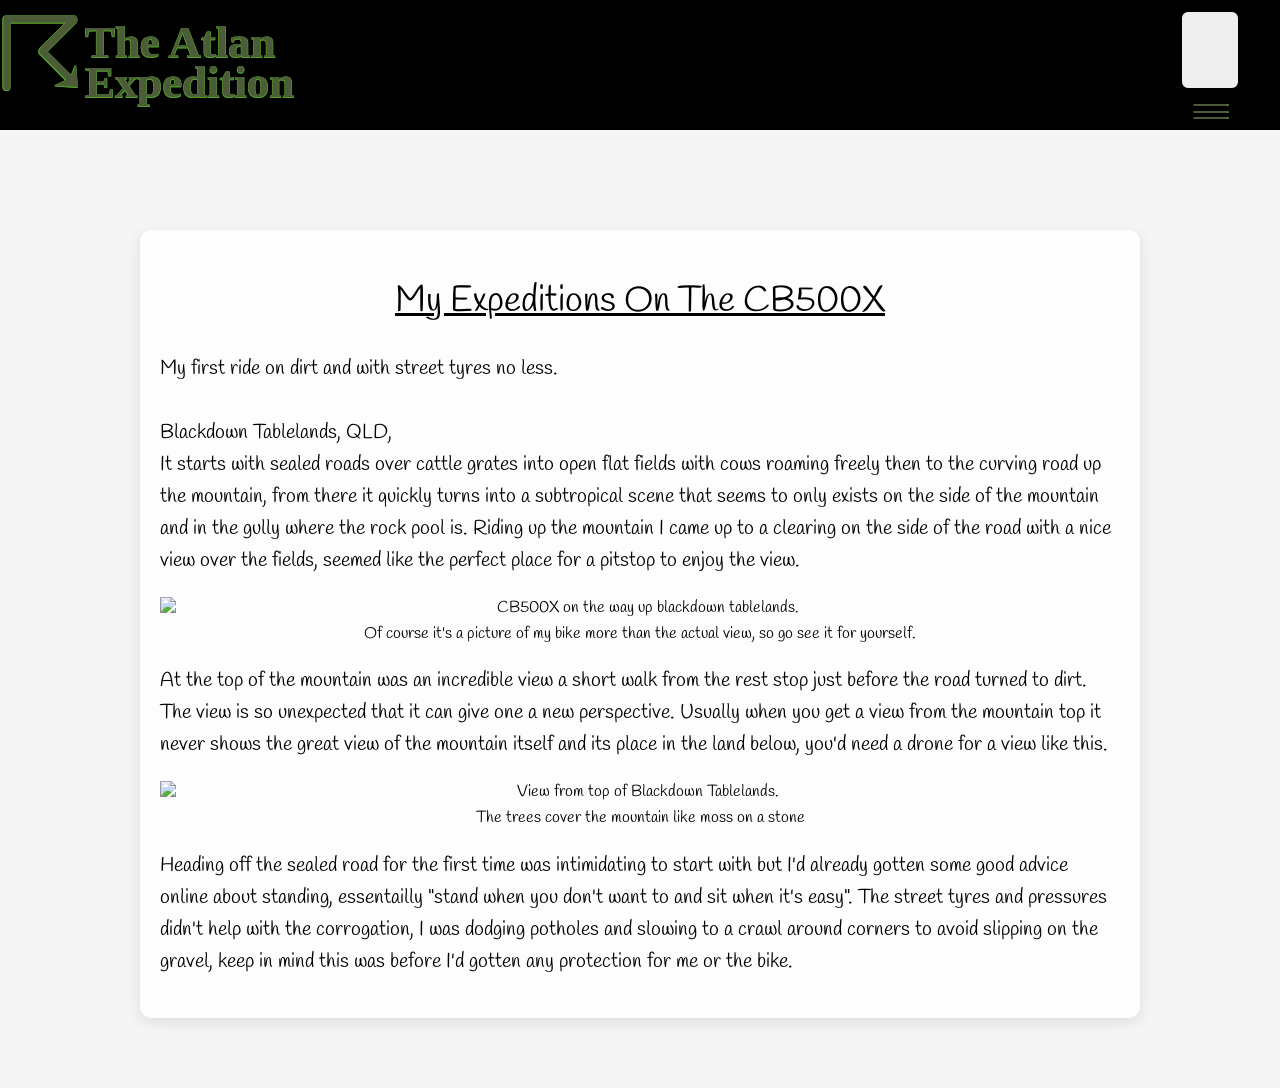
==== commit 50f1225b: "Update index.html" ====
--- a/index.html
+++ b/index.html
@@ -4,261 +4,169 @@
   <meta charset="UTF-8">
   <meta name="viewport" content="width=device-width, initial-scale=1.0">
 
-  <title>The Atlan Expedition</title>
+    <!-- Standard search engine description -->
+    <meta
+      name="description"
+      content="Read along as I go on expeditions throughout Queensland, Australia"
+    />
+    <!-- Social media tags (Open Graph) -->
+    <meta property="og:title" content="The Atlan Expedition" />
+    <meta property="og:type" content="website" />
+    <meta
+      property="og:description"
+      content="Read along as I go on adventures throughout Queensland, Australia"
+    />
 
-  <meta
-    name="description"
-    content="Read along as I go on expeditions throughout Queensland, Australia"
-  >
+    <!-- FONTS -->
+    <link rel="preconnect" href="https://googleapis.com" />
+    <link rel="preconnect" href="https://gstatic.com" crossorigin />
+    <link
+      href="https://googleapis.com/css2?family=Handlee&family=Merriweather:ital,wght@0,300..900;1,300..900&display=swap"
+      rel="stylesheet"
+    />
+    <link
+      href="https://fonts.googleapis.com/css2?family=Handlee&display=swap"
+      rel="stylesheet"
+    />
 
-  <meta property="og:title" content="The Atlan Expedition">
-  <meta property="og:type" content="website">
-  <meta
-    property="og:description"
-    content="Read along as I go on adventures throughout Queensland, Australia"
-  >
+    <!-- EXTERNAL STYLESHEET -->
+    <link rel="stylesheet" type="text/css" href="./styles.css" />
+  </head>
+  <body class="index-b-page">
+    <!-- Full-Page Loading Curtain -->
+    <div id="loading-overlay">
+      <div class="loader-content">
+        <div class="loader-symbol">&#10008;</div>
+        <p class="loader-text">Loading Expedition...</p>
+      </div>
+    </div>
+    <div class="header-container index-h-page">
+      <!-- 🆕 INSERTED LAYER: Handles the 3-part background system -->
+      <div class="header-background-layer">
+        <div class="side-bg-box left-bg"></div>
+        <div class="center-bg-image"></div>
+        <div class="side-bg-box right-bg"></div>
+      </div>
+      <div class="flex-container">
+        <!-- 1. Left Side Group -->
+        <div class="header-wrapper">
+          <div class="brand-group">
+            <p class="symbol-class">&#9736;</p>
+            <h1 class="text-wrapper-class">The Atlan<br />Expedition</h1>
+          </div>
+        </div>
 
-  <!-- Fonts -->
-  <link rel="preconnect" href="https://fonts.googleapis.com">
-  <link rel="preconnect" href="https://fonts.gstatic.com" crossorigin>
+        <!-- 2. Middle Button Bar (Now converted into the hidden drawer) -->
+        <div class="menu-fixed-anchor">
+          <div class="menu-container">
+            <input type="checkbox" id="nav-toggle" class="nav-toggle-check" />
 
-  <link
-    href="https://fonts.googleapis.com/css2?family=Handlee&family=Merriweather:ital,wght@0,300..900;1,300..900&display=swap"
-    rel="stylesheet"
-  >
+            <label for="nav-toggle" class="nav-toggle-tab">
+              <span>&#9776;</span>
+            </label>
 
-  <!-- External stylesheet -->
-  <link rel="stylesheet" href="./styles.css">
-
-  <!-- Responsive section styling only -->
-  <style>
-    /*
-      These rules affect only the expedition article.
-      The header is not changed.
-    */
-
-    .card {
-      width: min(90%, 1000px);
-      margin: 30px auto;
-      box-sizing: border-box;
-      font-size: 18px;
-    }
-
-    .card h2 {
-      font-size: 1.5em;
-    }
-
-    .card h3 {
-      font-size: 1.2em;
-    }
-
-    .card p {
-      font-size: 1em;
-      line-height: 1.6;
-    }
-
-    .card figcaption {
-      font-size: 0.85em !important;
-      line-height: 1.4;
-    }
-
-    .card .responsive-img {
-      display: block;
-      width: 100%;
-      max-width: 100%;
-      height: auto;
-      margin: 20px auto 5px;
-    }
-
-    @media (max-width: 600px) {
-      .card {
-        width: 94%;
-        padding: 15px;
-        font-size: clamp(18px, 4.8vw, 24px);
-      }
-    }
-  </style>
-</head>
-
-<body class="index-b-page">
-
-  <!-- Full-Page Loading Curtain -->
-  <div id="loading-overlay">
-    <div class="loader-content">
-      <div class="loader-symbol">&#10008;</div>
-      <p class="loader-text">Loading Expedition...</p>
-    </div>
-  </div>
-
-  <!-- Header -->
-  <div class="header-container index-h-page">
-
-    <div class="header-background-layer">
-      <div class="side-bg-box left-bg"></div>
-      <div class="center-bg-image"></div>
-      <div class="side-bg-box right-bg"></div>
-    </div>
-
-    <div class="flex-container">
-
-      <!-- Left Side Group -->
-      <div class="header-wrapper">
-        <div class="brand-group">
-          <p class="symbol-class">&#9736;</p>
-          <h1 class="text-wrapper-class">
-            The Atlan<br>Expedition
-          </h1>
+            <div class="nav-buttons-anchored">
+              <a href="index.html" style="text-decoration: none"
+                ><button
+                  style="cursor: pointer; font-size: 30px"
+                  class="nav-btn-home"
+                >
+                  Home
+                </button></a
+              >
+              <a href="camping.html" style="text-decoration: none"
+                ><button
+                  style="cursor: pointer; font-size: 30px"
+                  class="nav-btn-camping"
+                >
+                  Camping
+                </button></a
+              >
+              <a href="fishing.html" style="text-decoration: none"
+                ><button
+                  style="cursor: pointer; font-size: 30px"
+                  class="nav-btn-fishing"
+                >
+                  Fishing
+                </button></a
+              >
+            </div>
+          </div>
+        </div>
+        <!-- 3. Right Side Group -->
+        <div class="right-menu">
+          <a href="bible.html">
+            <button style="cursor: pointer" class="bible-btn"></button>
+          </a>
         </div>
       </div>
-
-      <!-- Middle Button Bar -->
-      <div class="menu-fixed-anchor">
-        <div class="menu-container">
-
-          <input
-            type="checkbox"
-            id="nav-toggle"
-            class="nav-toggle-check"
-          >
-
-          <label for="nav-toggle" class="nav-toggle-tab">
-            <span>&#9776;</span>
-          </label>
-
-          <div class="nav-buttons-anchored">
-            <a href="index.html" style="text-decoration: none;">
-              <button
-                type="button"
-                class="nav-btn-home"
-                style="cursor: pointer; font-size: 30px;"
-              >
-                Home
-              </button>
-            </a>
-
-            <a href="camping.html" style="text-decoration: none;">
-              <button
-                type="button"
-                class="nav-btn-camping"
-                style="cursor: pointer; font-size: 30px;"
-              >
-                Camping
-              </button>
-            </a>
-
-            <a href="fishing.html" style="text-decoration: none;">
-              <button
-                type="button"
-                class="nav-btn-fishing"
-                style="cursor: pointer; font-size: 30px;"
-              >
-                Fishing
-              </button>
-            </a>
-          </div>
-
-        </div>
-      </div>
-
-      <!-- Right Side Group -->
-      <div class="right-menu">
-        <a href="bible.html">
-          <button
-            type="button"
-            class="bible-btn"
-            style="cursor: pointer;"
-          ></button>
-        </a>
-      </div>
-
     </div>
-  </div>
-
-  <!-- Expedition Content -->
-  <section class="card" style="text-align: center;">
-
-    <h2 style="text-decoration: underline;">
-      My Expeditions On The CB500X
-    </h2>
-
-    <h3 style="text-align: left;">
-      My first ride on dirt and with street tyres no less.
-    </h3>
-
-    <p style="text-align: left;">
-      Blackdown Tablelands, QLD,<br>
-      It starts with sealed roads over cattle grates into open flat fields
-      with cows roaming freely then to the curving road up the mountain, from
-      there it quickly turns into a subtropical scene that seems to only exist
-      on the side of the mountain and in the gully where the rock pool is.
-      Riding up the mountain I came up to a clearing on the side of the road
-      with a nice view over the fields, seemed like the perfect place for a
-      pitstop to enjoy the view.
-    </p>
-
-    <figure>
+    <section style="text-align: center" class="card">
+      <h2 style="text-decoration: underline">My Expeditions On The CB500X</h2>
+      <p style="text-align: left">
+        My first ride on dirt and with street tyres no less.
+        <br /><br />
+        Blackdown Tablelands, QLD,<br />It starts with sealed roads over cattle
+        grates into open flat fields with cows roaming freely then to the
+        curving road up the mountain, from there it quickly turns into a
+        subtropical scene that seems to only exists on the side of the mountain
+        and in the gully where the rock pool is. Riding up the mountain I came
+        up to a clearing on the side of the road with a nice view over the
+        fields, seemed like the perfect place for a pitstop to enjoy the view.
+      </p>
       <img
         src="https://raw.githubusercontent.com/TheAtlanExpedition/CB500X-Adventures/refs/heads/main/Images/20260704_122043.jpg"
-        alt="CB500X on the way up Blackdown Tablelands"
+        alt="CB500X on the way up blackdown tablelands."
         class="responsive-img"
-      >
-
-      <figcaption>
+      />
+      <figcaption style="font-size: 15px">
         Of course it's a picture of my bike more than the actual view, so go see
         it for yourself.
       </figcaption>
-    </figure>
-
-    <p style="text-align: left;">
-      At the top of the mountain was an incredible view a short walk from the
-      rest stop just before the road turned to dirt. The view is so unexpected
-      that it can give one a new perspective. Usually when you get a view from
-      the mountain top it never shows the great view of the mountain itself and
-      its place in the land below, you'd need a drone for a view like this.
-    </p>
-
-    <figure>
+      <p style="text-align: left">
+        At the top of the mountain was an incredible view a short walk from the
+        rest stop just before the road turned to dirt. The view is so unexpected
+        that it can give one a new perspective. Usually when you get a view from
+        the mountain top it never shows the great view of the mountain itself
+        and its place in the land below, you'd need a drone for a view like
+        this.
+      </p>
       <img
         src="https://raw.githubusercontent.com/TheAtlanExpedition/CB500X-Adventures/refs/heads/main/Images/20260704_111719.jpg"
-        alt="View from the top of Blackdown Tablelands"
+        alt="View from top of Blackdown Tablelands."
         class="responsive-img"
-      >
+      />
+      <figcaption style="font-size: 15px">
+        The trees cover the mountain like moss on a stone
+      </figcaption>
+      <p style="text-align: left">
+        Heading off the sealed road for the first time was intimidating to start
+        with but I'd already gotten some good advice online about standing,
+        essentailly "stand when you don't want to and sit when it's easy". The
+        street tyres and pressures didn't help with the corrogation, I was
+        dodging potholes and slowing to a crawl around corners to avoid slipping
+        on the gravel, keep in mind this was before I'd gotten any protection
+        for me or the bike.<br />
+      </p>
+    </section>
 
-      <figcaption>
-        The trees cover the mountain like moss on a stone.
-      </figcaption>
-    </figure>
-
-    <p style="text-align: left;">
-      Heading off the sealed road for the first time was intimidating to start
-      with but I'd already gotten some good advice online about standing,
-      essentially, "stand when you don't want to and sit when it's easy".
-      The street tyres and pressures didn't help with the corrugation. I was
-      dodging potholes and slowing to a crawl around corners to avoid slipping
-      on the gravel. Keep in mind this was before I'd gotten any protection for
-      me or the bike.
-    </p>
-
-  </section>
-
-  <script>
-    window.addEventListener('load', function () {
-      const overlay = document.getElementById('loading-overlay');
-
-      if (overlay) {
-        overlay.classList.add('fade-out');
-      }
-    });
-  </script>
-
-</body>
+    <!-- © &#169; -->
+    <script>
+      window.addEventListener("load", function () {
+        const overlay = document.getElementById("loading-overlay");
+        if (overlay) {
+          overlay.classList.add("fade-out");
+        }
+      });
+    </script>
+  </body>
 </html>
-
 
 <!-- https://codesandbox.io/p/sandbox/brave-cohen-rt484s?file=%2Findex.html%3A117%2C311 
     https://www.freecodecamp.org/learn/responsive-web-design-v9/lab-recipe-page/build-a-recipe-page
     https://www.toptal.com/designers/htmlarrows/symbols/
     https://www.codechef.com/html-online-compiler
+https://stackblitz.com/edit/web-platform?file=styles.css,bible.html
     ✟ &#10014;
     ☰ &#9776;
     ☷ &#9783;
--- a/styles.css
+++ b/styles.css
@@ -503,7 +503,6 @@
   background-size: cover;
   background-position: center;
   background-repeat: no-repeat;
-
   color: white;
   font-weight: bold;
   font-size: 16px;
@@ -517,27 +516,50 @@
   border-radius: 8px;
   cursor: pointer;
 
-  margin-left: 30px;
-  margin-top: 20px;
-
+  transform: translate(30px, 20px);
   transition: transform 0.2s ease;
 }
 
 .church-btn:hover {
   opacity: 0.9;
-  transform: scale(1.15);
-}
-/* ==========================================================================
-   5. CONTENT CARDS, TEXT SCALING, AND MOBILE WRAPPING
+  transform: translate(30px, 20px) scale(1.15);
+}
+
+/* ==========================================================================
+   CONTENT CARDS
    ========================================================================== */
+
+html,
+body {
+  width: 100%;
+  max-width: 100%;
+  margin: 0;
+  padding: 0 0 20px 0;
+  overflow-x: hidden;
+}
+
+body {
+  display: flex;
+  flex-direction: column;
+  align-items: stretch;
+}
+
+.header-container {
+  width: 100%;
+  min-width: 0;
+  max-width: 100%;
+}
+
+.header-background-layer {
+  left: 0;
+}
 
 .card {
   display: block;
   width: calc(100% - 40px);
+  min-width: 0;
   max-width: 1000px;
-  min-width: 900px;
-  margin-left: auto;
-  margin-right: auto;
+  margin: 30px auto;
   padding: 20px;
   box-sizing: border-box;
 
@@ -545,61 +567,44 @@
   border-radius: 12px;
   box-shadow: 0 4px 15px rgba(0, 0, 0, 0.1);
 
-  -webkit-text-size-adjust: 100%;
-  text-size-adjust: 100%;
-
-  /* Allows long words, links, and URLs to wrap */
   overflow-wrap: anywhere;
-  word-wrap: break-word;
 }
 
 .card img,
-.card img.responsive-img {
+.card .responsive-img {
   display: block;
   width: 100%;
   max-width: 100%;
   height: auto;
-  margin-top: 15px;
-}
-
-/* Desktop card text */
+  margin: 15px auto 5px;
+}
 
 .card h2 {
-  margin-top: 0;
   font-size: clamp(1.5rem, 5vw, 2.25rem) !important;
   line-height: 1.2;
-  white-space: normal;
-  overflow-wrap: anywhere;
 }
 
 .card h3 {
   font-size: clamp(1.25rem, 4vw, 1.75rem) !important;
   line-height: 1.25;
-  white-space: normal;
-  overflow-wrap: anywhere;
 }
 
 .card h4 {
   font-size: clamp(1.1rem, 3vw, 1.4rem) !important;
   line-height: 1.3;
-  white-space: normal;
-  overflow-wrap: anywhere;
 }
 
 .card p {
-  margin-top: 0;
-  margin-bottom: 1rem;
   font-size: clamp(1rem, 2.5vw, 1.25rem) !important;
   line-height: 1.6;
-  white-space: normal;
-  overflow-wrap: anywhere;
-  word-break: normal;
-}
-
-.card span {
-  font-size: inherit;
-  white-space: normal;
-}
+}
+
+.card figcaption {
+  font-size: clamp(0.85rem, 2vw, 1rem) !important;
+  line-height: 1.4;
+}
+
+
 
 /* PAGE SPECIFIC BACKGROUND IMAGES */
 /* Index/Home Page Background */
@@ -635,141 +640,30 @@
 background-repeat: no-repeat;
 }
 
-
 /* ==========================================================================
    MOBILE CARD AND TEXT SETTINGS
    ========================================================================== */
 
-@media (max-width: 700px) {
+@media screen and (max-width: 700px) {
   .card {
     width: calc(100% - 24px);
-    min-width: 0;
-    max-width: none;
-    margin-left: 12px;
-    margin-right: 12px;
+    margin: 20px 12px;
     padding: 18px 16px;
-
-    overflow-wrap: anywhere;
   }
 
   .card h2 {
-    font-size: 2.5rem !important;
-    line-height: 1.15;
-    white-space: normal;
-    overflow-wrap: anywhere;
+    font-size: clamp(1.8rem, 8vw, 2.4rem) !important;
   }
 
   .card h3 {
-    font-size: 2rem !important;
-    line-height: 1.2;
-    white-space: normal;
-    overflow-wrap: anywhere;
+    font-size: clamp(1.4rem, 6vw, 1.9rem) !important;
   }
 
   .card h4 {
-    font-size: 1.6rem !important;
-    line-height: 1.25;
-    white-space: normal;
-    overflow-wrap: anywhere;
+    font-size: clamp(1.2rem, 5vw, 1.6rem) !important;
   }
 
   .card p {
-    font-size: 1.4rem !important;
-    line-height: 1.6;
-    white-space: normal;
-    overflow-wrap: anywhere;
-    word-break: normal;
+    font-size: clamp(1.1rem, 4.8vw, 1.4rem) !important;
   }
-
-  .card span {
-    font-size: inherit !important;
-    white-space: normal;
-  }
-
-  .card img,
-  .card img.responsive-img {
-    width: 100%;
-    max-width: 100%;
-    height: auto;
-  }
-}
-
-
-/* ==========================================================================
-   FORCE READABLE MOBILE CARD TEXT
-   ========================================================================== */
-
-@media screen and (max-width: 700px) {
-  .card {
-    min-width: 0 !important;
-    width: calc(100% - 24px) !important;
-    max-width: none !important;
-    margin-left: 12px !important;
-    margin-right: 12px !important;
-    padding: 18px 16px !important;
-
-    -webkit-text-size-adjust: 100% !important;
-    text-size-adjust: 100% !important;
-
-    overflow-wrap: anywhere !important;
-    word-wrap: break-word !important;
-  }
-
-  .card h1 {
-    font-size: 40px !important;
-    line-height: 1.15 !important;
-    white-space: normal !important;
-    overflow-wrap: anywhere !important;
-  }
-
-  .card h2 {
-    font-size: 36px !important;
-    line-height: 1.15 !important;
-    white-space: normal !important;
-    overflow-wrap: anywhere !important;
-  }
-
-  .card h3 {
-    font-size: 30px !important;
-    line-height: 1.2 !important;
-    white-space: normal !important;
-    overflow-wrap: anywhere !important;
-  }
-
-  .card h4 {
-    font-size: 26px !important;
-    line-height: 1.25 !important;
-    white-space: normal !important;
-    overflow-wrap: anywhere !important;
-  }
-
-  .card p,
-  .card li,
-  .card figcaption,
-  .card blockquote,
-  .card label {
-    font-size: 23px !important;
-    line-height: 1.6 !important;
-    white-space: normal !important;
-    overflow-wrap: anywhere !important;
-    word-break: normal !important;
-  }
-
-  .card span {
-    font-size: inherit !important;
-    white-space: normal !important;
-  }
-
-  .card a {
-    font-size: inherit !important;
-    overflow-wrap: anywhere !important;
-  }
-
-  .card img,
-  .card img.responsive-img {
-    display: block !important;
-    width: 100% !important;
-    max-width: 100% !important;
-    height: auto !important;
-  }
-}
+}
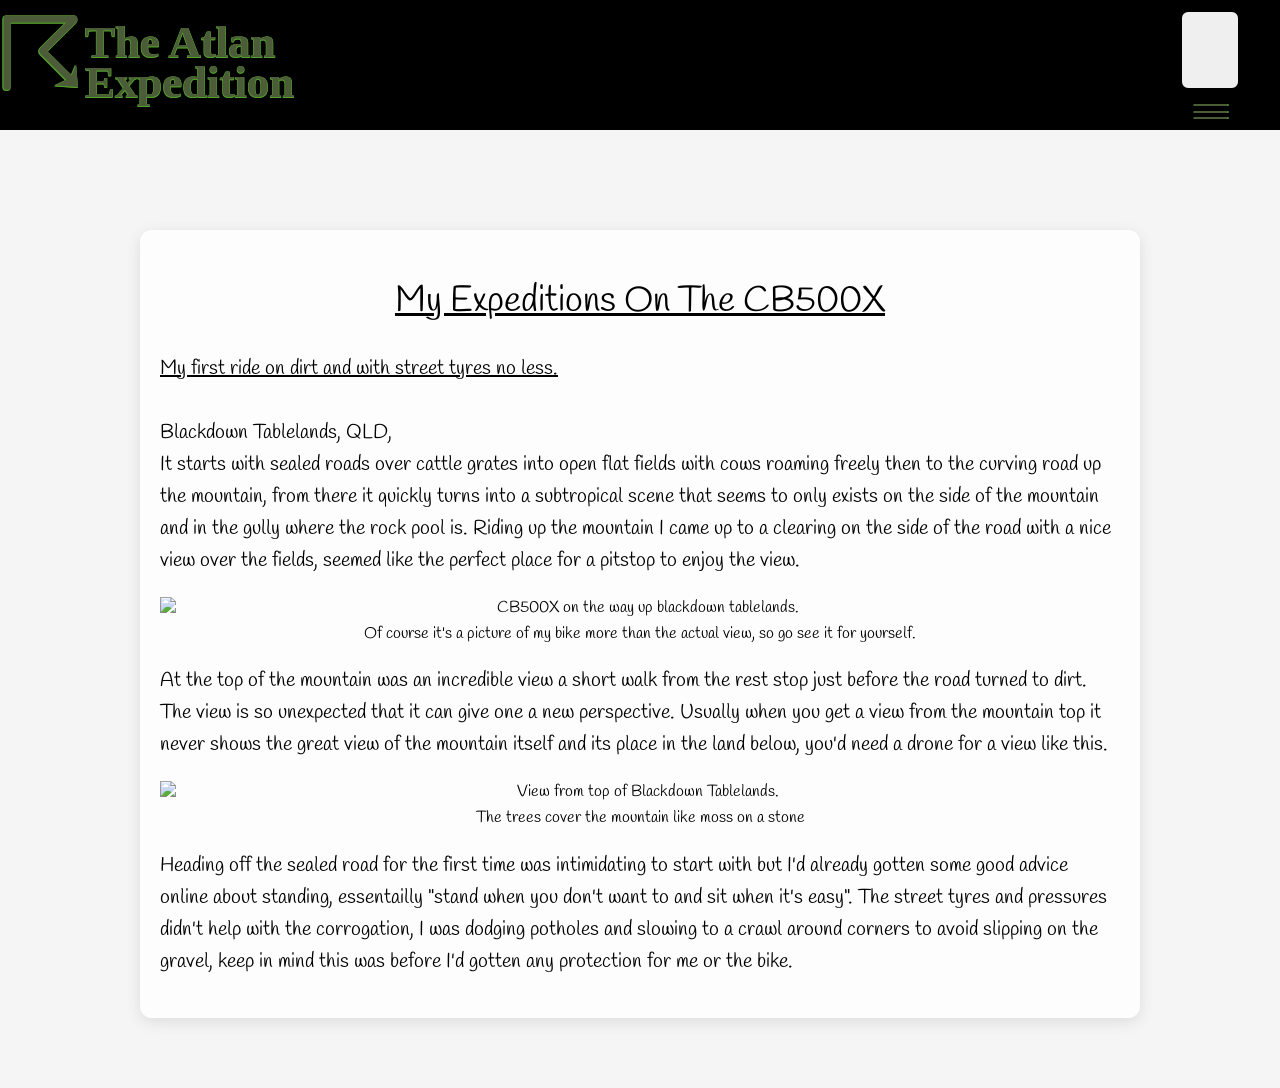
==== commit 6cf80b81: "Update index.html" ====
--- a/index.html
+++ b/index.html
@@ -103,8 +103,8 @@
     </div>
     <section style="text-align: center" class="card">
       <h2 style="text-decoration: underline">My Expeditions On The CB500X</h2>
-      <p style="text-align: left">
-        My first ride on dirt and with street tyres no less.
+      <p style="text-align: left">  <span style="text-decoration: underline;">
+        My first ride on dirt and with street tyres no less.</span>
         <br /><br />
         Blackdown Tablelands, QLD,<br />It starts with sealed roads over cattle
         grates into open flat fields with cows roaming freely then to the
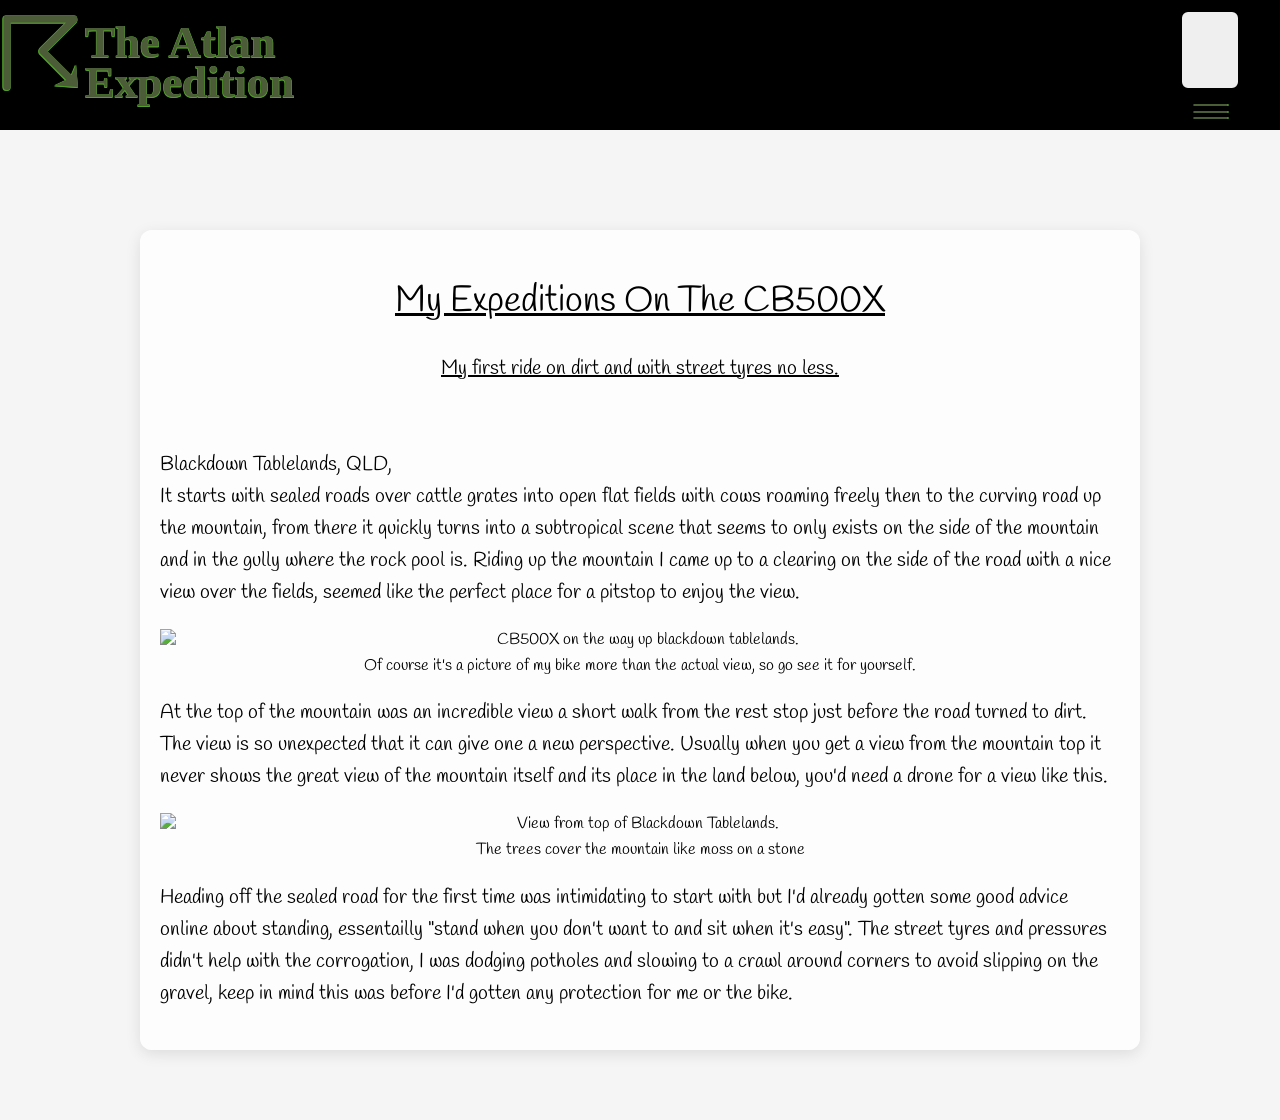
==== commit 2a6628d4: "Update index.html" ====
--- a/index.html
+++ b/index.html
@@ -103,7 +103,7 @@
     </div>
     <section style="text-align: center" class="card">
       <h2 style="text-decoration: underline">My Expeditions On The CB500X</h2>
-      <p style="text-align: left">  <span style="text-decoration: underline;">
+      <p style="text-align: left">  <span style="text-decoration: underline;" class="centered-text">
         My first ride on dirt and with street tyres no less.</span>
         <br /><br />
         Blackdown Tablelands, QLD,<br />It starts with sealed roads over cattle
--- a/styles.css
+++ b/styles.css
@@ -73,7 +73,10 @@
 box-sizing: border-box;
 background-color: #f5f5f5;
 }
-
+.centered-text {
+  display: block;
+  text-align: center;
+}
 /* ==========================================================================
 Font Families
 ========================================================================== */
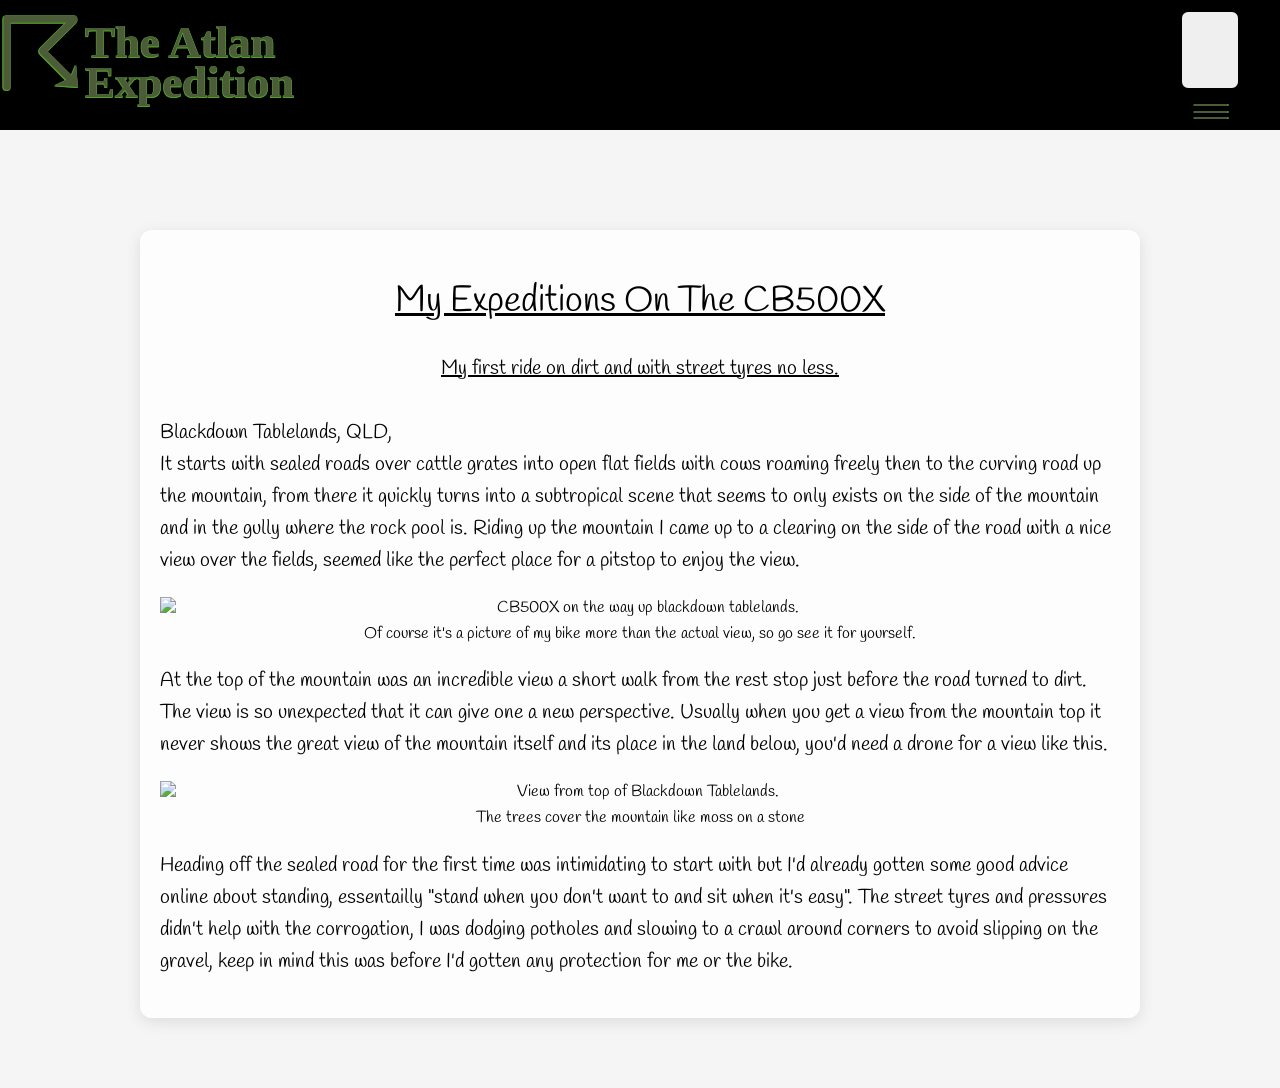
==== commit 6b8dfbd0: "Update index.html" ====
--- a/index.html
+++ b/index.html
@@ -105,7 +105,7 @@
       <h2 style="text-decoration: underline">My Expeditions On The CB500X</h2>
       <p style="text-align: left">  <span style="text-decoration: underline;" class="centered-text">
         My first ride on dirt and with street tyres no less.</span>
-        <br /><br />
+        <br />
         Blackdown Tablelands, QLD,<br />It starts with sealed roads over cattle
         grates into open flat fields with cows roaming freely then to the
         curving road up the mountain, from there it quickly turns into a
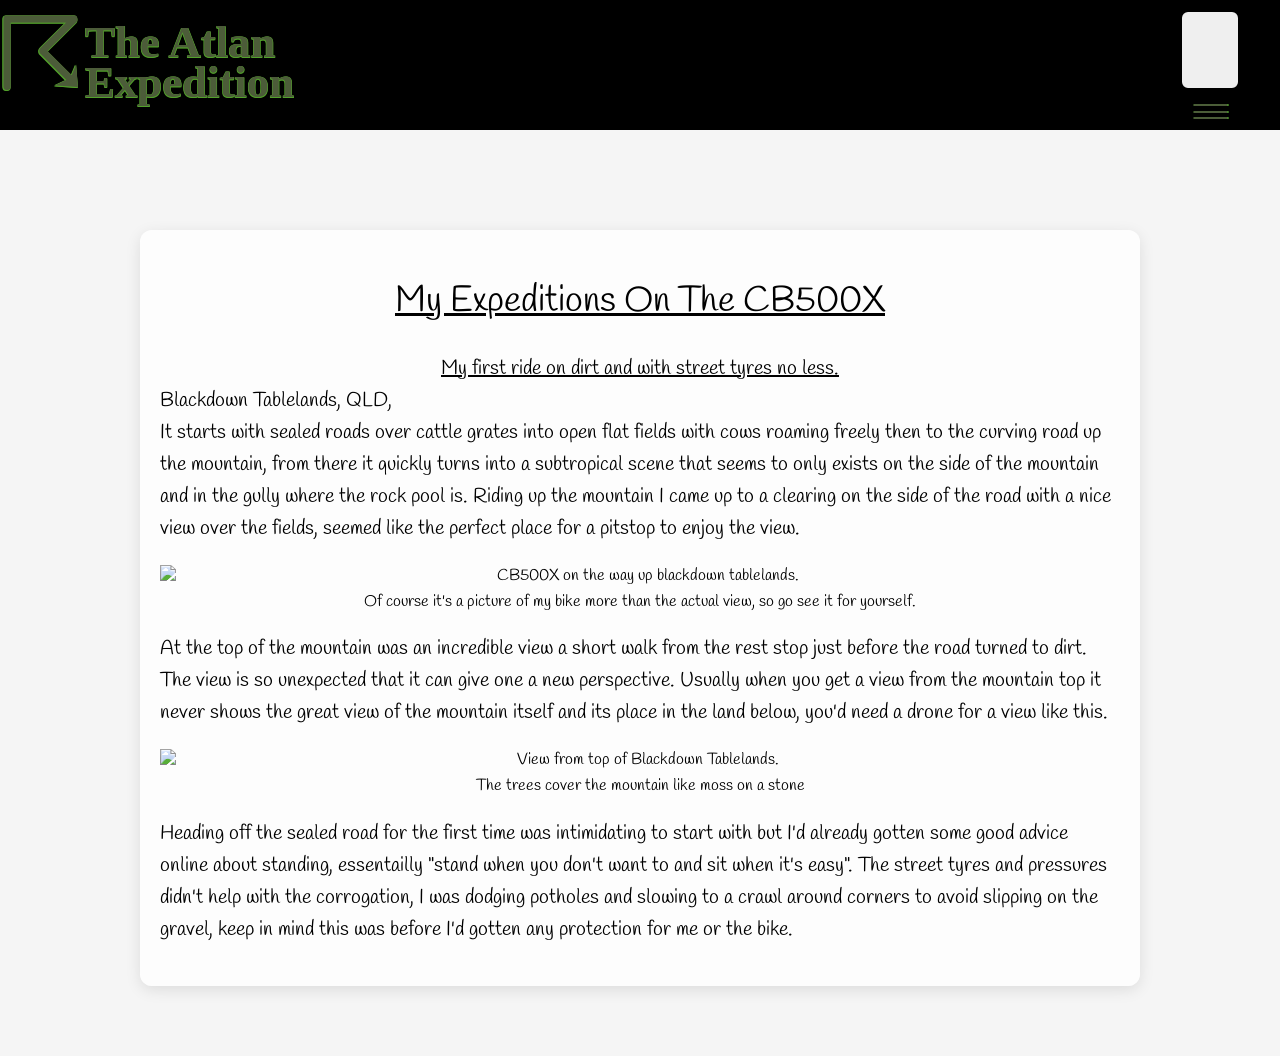
==== commit e9c53f77: "Update index.html" ====
--- a/index.html
+++ b/index.html
@@ -105,7 +105,6 @@
       <h2 style="text-decoration: underline">My Expeditions On The CB500X</h2>
       <p style="text-align: left">  <span style="text-decoration: underline;" class="centered-text">
         My first ride on dirt and with street tyres no less.</span>
-        <br />
         Blackdown Tablelands, QLD,<br />It starts with sealed roads over cattle
         grates into open flat fields with cows roaming freely then to the
         curving road up the mountain, from there it quickly turns into a
